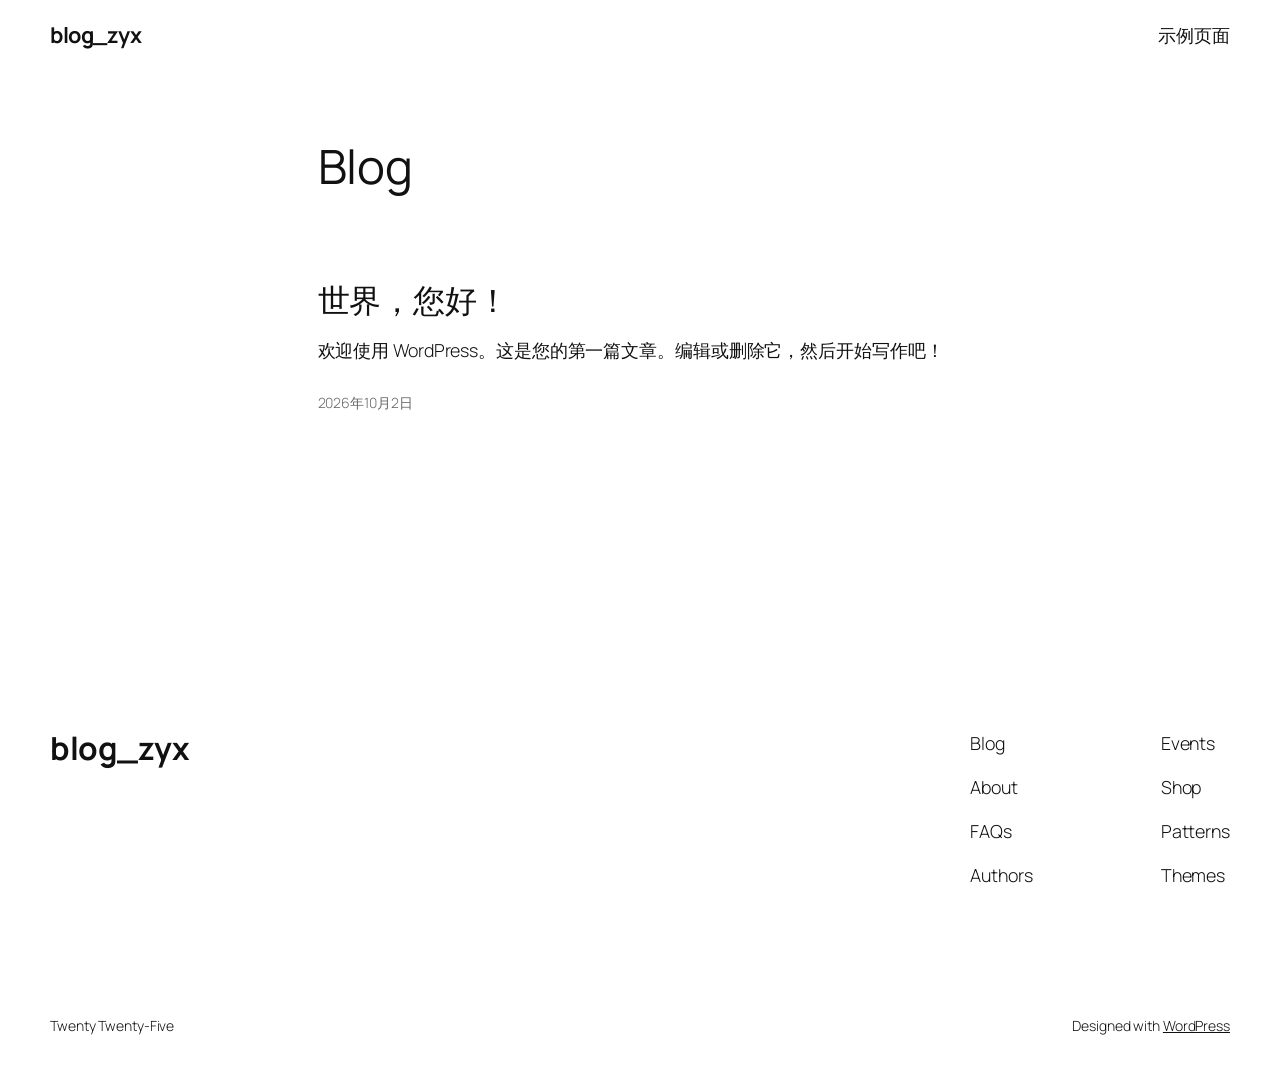
==== index.html @ 80f46cd1 "Publish static WordPress export" ====
<!DOCTYPE html>
<html lang="zh-Hans">
<head><meta charset="UTF-8">
	
	<meta name="viewport" content="width=device-width, initial-scale=1">
<meta name="robots" content="max-image-preview:large">
<title>blog_zyx</title>


<style id="wp-img-auto-sizes-contain-inline-css">
img:is([sizes=auto i],[sizes^="auto," i]){contain-intrinsic-size:3000px 1500px}
/*# sourceURL=wp-img-auto-sizes-contain-inline-css */
</style>
<style id="wp-block-site-title-inline-css">
.wp-block-site-title{box-sizing:border-box}.wp-block-site-title :where(a){color:inherit;font-family:inherit;font-size:inherit;font-style:inherit;font-weight:inherit;letter-spacing:inherit;line-height:inherit;text-decoration:inherit}
/*# sourceURL=/wp-includes/blocks/site-title/style.min.css */
</style>
<style id="wp-block-page-list-inline-css">
.wp-block-navigation .wp-block-page-list{align-items:var(--navigation-layout-align,initial);background-color:inherit;display:flex;flex-direction:var(--navigation-layout-direction,initial);flex-wrap:var(--navigation-layout-wrap,wrap);justify-content:var(--navigation-layout-justify,initial)}.wp-block-navigation .wp-block-navigation-item{background-color:inherit}.wp-block-page-list{box-sizing:border-box}
/*# sourceURL=/wp-includes/blocks/page-list/style.min.css */
</style>
<style id="wp-block-navigation-inline-css">
.wp-block-navigation{position:relative}.wp-block-navigation ul{margin-bottom:0;margin-left:0;margin-top:0;padding-left:0}.wp-block-navigation ul,.wp-block-navigation ul li{list-style:none}.wp-block-navigation .wp-block-navigation-item{align-items:center;background-color:inherit;display:flex;position:relative}.wp-block-navigation .wp-block-navigation-item .wp-block-navigation__submenu-container:empty{display:none}.wp-block-navigation .wp-block-navigation-item__content{display:block;z-index:1}.wp-block-navigation .wp-block-navigation-item__content.wp-block-navigation-item__content{color:inherit}.wp-block-navigation.has-text-decoration-underline .wp-block-navigation-item__content,.wp-block-navigation.has-text-decoration-underline .wp-block-navigation-item__content:active,.wp-block-navigation.has-text-decoration-underline .wp-block-navigation-item__content:focus{text-decoration:underline}.wp-block-navigation.has-text-decoration-line-through .wp-block-navigation-item__content,.wp-block-navigation.has-text-decoration-line-through .wp-block-navigation-item__content:active,.wp-block-navigation.has-text-decoration-line-through .wp-block-navigation-item__content:focus{text-decoration:line-through}.wp-block-navigation :where(a),.wp-block-navigation :where(a:active),.wp-block-navigation :where(a:focus){text-decoration:none}.wp-block-navigation .wp-block-navigation__submenu-icon{align-self:center;background-color:inherit;border:none;color:currentColor;display:inline-block;font-size:inherit;height:.6em;line-height:0;margin-left:.25em;padding:0;width:.6em}.wp-block-navigation .wp-block-navigation__submenu-icon svg{stroke:currentColor;display:inline-block;height:inherit;margin-top:.075em;width:inherit}.wp-block-navigation{--navigation-layout-justification-setting:flex-start;--navigation-layout-direction:row;--navigation-layout-wrap:wrap;--navigation-layout-justify:flex-start;--navigation-layout-align:center}.wp-block-navigation.is-vertical{--navigation-layout-direction:column;--navigation-layout-justify:initial;--navigation-layout-align:flex-start}.wp-block-navigation.no-wrap{--navigation-layout-wrap:nowrap}.wp-block-navigation.items-justified-center{--navigation-layout-justification-setting:center;--navigation-layout-justify:center}.wp-block-navigation.items-justified-center.is-vertical{--navigation-layout-align:center}.wp-block-navigation.items-justified-right{--navigation-layout-justification-setting:flex-end;--navigation-layout-justify:flex-end}.wp-block-navigation.items-justified-right.is-vertical{--navigation-layout-align:flex-end}.wp-block-navigation.items-justified-space-between{--navigation-layout-justification-setting:space-between;--navigation-layout-justify:space-between}:where(.wp-block-navigation) ul li{padding:0}.wp-block-navigation .has-child .wp-block-navigation__submenu-container{align-items:normal;background-color:inherit;color:inherit;display:flex;flex-direction:column;opacity:0;position:absolute;z-index:2}@media not (prefers-reduced-motion){.wp-block-navigation .has-child .wp-block-navigation__submenu-container{transition:opacity .1s linear}}.wp-block-navigation .has-child .wp-block-navigation__submenu-container{height:0;overflow:hidden;visibility:hidden;width:0}.wp-block-navigation .has-child .wp-block-navigation__submenu-container>.wp-block-navigation-item>.wp-block-navigation-item__content{display:flex;flex-grow:1;padding:.5em 1em}.wp-block-navigation .has-child .wp-block-navigation__submenu-container>.wp-block-navigation-item>.wp-block-navigation-item__content .wp-block-navigation__submenu-icon{margin-left:auto;margin-right:0}.wp-block-navigation .has-child .wp-block-navigation__submenu-container .wp-block-navigation-item__content{margin:0}.wp-block-navigation .has-child .wp-block-navigation__submenu-container{left:-1px;top:100%}@media (min-width:782px){.wp-block-navigation .has-child .wp-block-navigation__submenu-container .wp-block-navigation__submenu-container{left:100%;top:-1px}.wp-block-navigation .has-child .wp-block-navigation__submenu-container .wp-block-navigation__submenu-container:before{background:transparent;content:"";display:block;height:100%;position:absolute;right:100%;width:.5em}.wp-block-navigation .has-child .wp-block-navigation__submenu-container .wp-block-navigation__submenu-icon{margin-right:.25em}.wp-block-navigation .has-child .wp-block-navigation__submenu-container .wp-block-navigation__submenu-icon svg{transform:rotate(-90deg)}}@media (hover:hover){.wp-block-navigation .has-child:not(.open-on-click):hover>.wp-block-navigation__submenu-container{height:auto;min-width:200px;opacity:1;overflow:visible;visibility:visible;width:auto}}.wp-block-navigation .has-child .wp-block-navigation-submenu__toggle[aria-expanded=true]~.wp-block-navigation__submenu-container,.wp-block-navigation .has-child:not(.open-on-click):not(.open-on-hover-click):focus-within>.wp-block-navigation__submenu-container{height:auto;min-width:200px;opacity:1;overflow:visible;visibility:visible;width:auto}.wp-block-navigation .has-child.open-always{align-items:var(--navigation-layout-align,initial);flex-direction:var(--navigation-layout-direction,initial);flex-wrap:var(--navigation-layout-wrap,wrap);gap:var(--wp--style--block-gap,2em)}.wp-block-navigation .has-child.open-always,.wp-block-navigation .has-child.open-always .wp-block-navigation-item{justify-content:var(--navigation-layout-justify,initial)}.wp-block-navigation .has-child.open-always .wp-block-navigation__submenu-container,.wp-block-navigation .has-child.open-always.wp-block-navigation-submenu{gap:var(--wp--style--block-gap,2em)}.wp-block-navigation .has-child.open-always .wp-block-navigation-item,.wp-block-navigation .has-child.open-always .wp-block-navigation__submenu-container,.wp-block-navigation .has-child.open-always.wp-block-navigation-submenu{padding-bottom:0;padding-top:0}.wp-block-navigation .has-child.open-always .wp-block-navigation__submenu-container{padding-left:var(--wp--style--block-gap,2em);padding-right:var(--wp--style--block-gap,2em)}.wp-block-navigation .has-child.open-always .wp-block-navigation__submenu-container .wp-block-navigation-item__content{padding:0}.wp-block-navigation .has-child.open-always .wp-block-navigation__submenu-container>.wp-block-navigation-item>.wp-block-navigation-item__content,.wp-block-navigation .has-child.open-always>.wp-block-navigation-item__content{flex-grow:0}.wp-block-navigation .has-child.open-always>.wp-block-navigation__submenu-container{background-color:transparent;border:none;color:inherit;flex-basis:100%;height:auto;opacity:1;overflow:visible;position:static;visibility:visible;width:auto}.wp-block-navigation.has-background .has-child .wp-block-navigation__submenu-container{left:0;top:100%}@media (min-width:782px){.wp-block-navigation.has-background .has-child .wp-block-navigation__submenu-container .wp-block-navigation__submenu-container{left:100%;top:0}}.wp-block-navigation-submenu{display:flex;position:relative}.wp-block-navigation-submenu .wp-block-navigation__submenu-icon svg{stroke:currentColor}button.wp-block-navigation-item__content{background-color:transparent;border:none;color:currentColor;font-family:inherit;font-size:inherit;font-style:inherit;font-weight:inherit;letter-spacing:inherit;line-height:inherit;text-align:left;text-transform:inherit}.wp-block-navigation-submenu__toggle{cursor:pointer}.wp-block-navigation-submenu__toggle[aria-expanded=true]+.wp-block-navigation__submenu-icon>svg,.wp-block-navigation-submenu__toggle[aria-expanded=true]>svg{transform:rotate(180deg)}.wp-block-navigation-item.open-on-click .wp-block-navigation-submenu__toggle{padding-left:0;padding-right:.85em}.wp-block-navigation-item.open-on-click .wp-block-navigation-submenu__toggle+.wp-block-navigation__submenu-icon{margin-left:-.6em;pointer-events:none}.wp-block-navigation-item.open-on-click button.wp-block-navigation-item__content:not(.wp-block-navigation-submenu__toggle){padding:0}.wp-block-navigation .wp-block-page-list,.wp-block-navigation__container,.wp-block-navigation__responsive-close,.wp-block-navigation__responsive-container,.wp-block-navigation__responsive-container-content,.wp-block-navigation__responsive-dialog{gap:inherit}:where(.wp-block-navigation.has-background .wp-block-navigation-item a:not(.wp-element-button)),:where(.wp-block-navigation.has-background .wp-block-navigation-submenu a:not(.wp-element-button)){padding:.5em 1em}:where(.wp-block-navigation .wp-block-navigation__submenu-container .wp-block-navigation-item a:not(.wp-element-button)),:where(.wp-block-navigation .wp-block-navigation__submenu-container .wp-block-navigation-submenu a:not(.wp-element-button)),:where(.wp-block-navigation .wp-block-navigation__submenu-container .wp-block-navigation-submenu button.wp-block-navigation-item__content),:where(.wp-block-navigation .wp-block-navigation__submenu-container .wp-block-pages-list__item button.wp-block-navigation-item__content){padding:.5em 1em}.wp-block-navigation.items-justified-right .wp-block-navigation__container .has-child .wp-block-navigation__submenu-container,.wp-block-navigation.items-justified-right .wp-block-page-list>.has-child .wp-block-navigation__submenu-container,.wp-block-navigation.items-justified-space-between .wp-block-page-list>.has-child:last-child .wp-block-navigation__submenu-container,.wp-block-navigation.items-justified-space-between>.wp-block-navigation__container>.has-child:last-child .wp-block-navigation__submenu-container{left:auto;right:0}.wp-block-navigation.items-justified-right .wp-block-navigation__container .has-child .wp-block-navigation__submenu-container .wp-block-navigation__submenu-container,.wp-block-navigation.items-justified-right .wp-block-page-list>.has-child .wp-block-navigation__submenu-container .wp-block-navigation__submenu-container,.wp-block-navigation.items-justified-space-between .wp-block-page-list>.has-child:last-child .wp-block-navigation__submenu-container .wp-block-navigation__submenu-container,.wp-block-navigation.items-justified-space-between>.wp-block-navigation__container>.has-child:last-child .wp-block-navigation__submenu-container .wp-block-navigation__submenu-container{left:-1px;right:-1px}@media (min-width:782px){.wp-block-navigation.items-justified-right .wp-block-navigation__container .has-child .wp-block-navigation__submenu-container .wp-block-navigation__submenu-container,.wp-block-navigation.items-justified-right .wp-block-page-list>.has-child .wp-block-navigation__submenu-container .wp-block-navigation__submenu-container,.wp-block-navigation.items-justified-space-between .wp-block-page-list>.has-child:last-child .wp-block-navigation__submenu-container .wp-block-navigation__submenu-container,.wp-block-navigation.items-justified-space-between>.wp-block-navigation__container>.has-child:last-child .wp-block-navigation__submenu-container .wp-block-navigation__submenu-container{left:auto;right:100%}}.wp-block-navigation:not(.has-background) .wp-block-navigation__submenu-container{background-color:#fff;border:1px solid rgba(0,0,0,.15)}.wp-block-navigation.has-background .wp-block-navigation__submenu-container{background-color:inherit}.wp-block-navigation:not(.has-text-color) .wp-block-navigation__submenu-container{color:#000}.wp-block-navigation__container{align-items:var(--navigation-layout-align,initial);display:flex;flex-direction:var(--navigation-layout-direction,initial);flex-wrap:var(--navigation-layout-wrap,wrap);justify-content:var(--navigation-layout-justify,initial);list-style:none;margin:0;padding-left:0}.wp-block-navigation__container .is-responsive{display:none}.wp-block-navigation__container:only-child,.wp-block-page-list:only-child{flex-grow:1}@keyframes overlay-menu__fade-in-animation{0%{opacity:0;transform:translateY(.5em)}to{opacity:1;transform:translateY(0)}}.wp-block-navigation__responsive-container{bottom:0;display:none;left:0;position:fixed;right:0;top:0}.wp-block-navigation__responsive-container :where(.wp-block-navigation-item a){color:inherit}.wp-block-navigation__responsive-container .wp-block-navigation__responsive-container-content{align-items:var(--navigation-layout-align,initial);display:flex;flex-direction:var(--navigation-layout-direction,initial);flex-wrap:var(--navigation-layout-wrap,wrap);justify-content:var(--navigation-layout-justify,initial)}.wp-block-navigation__responsive-container:not(.is-menu-open.is-menu-open){background-color:inherit!important;color:inherit!important}.wp-block-navigation__responsive-container.is-menu-open{background-color:inherit;display:flex;flex-direction:column}@media not (prefers-reduced-motion){.wp-block-navigation__responsive-container.is-menu-open{animation:overlay-menu__fade-in-animation .1s ease-out;animation-fill-mode:forwards}}.wp-block-navigation__responsive-container.is-menu-open:not(.disable-default-overlay){padding:clamp(1rem,var(--wp--style--root--padding-top),20rem) clamp(1rem,var(--wp--style--root--padding-right),20rem) clamp(1rem,var(--wp--style--root--padding-bottom),20rem) clamp(1rem,var(--wp--style--root--padding-left),20rem)}.wp-block-navigation__responsive-container.is-menu-open{overflow:auto;z-index:100000}.wp-block-navigation__responsive-container.is-menu-open:not(.disable-default-overlay) .wp-block-navigation__responsive-container-content{padding-top:calc(2rem + 24px)}.wp-block-navigation__responsive-container.is-menu-open:where(:not(.disable-default-overlay)) .wp-block-navigation__responsive-container-content{align-items:var(--navigation-layout-justification-setting,inherit);display:flex;flex-direction:column;flex-wrap:nowrap;overflow:visible}.wp-block-navigation__responsive-container.is-menu-open:where(:not(.disable-default-overlay)) .wp-block-navigation__responsive-container-content,.wp-block-navigation__responsive-container.is-menu-open:where(:not(.disable-default-overlay)) .wp-block-navigation__responsive-container-content .wp-block-navigation__container,.wp-block-navigation__responsive-container.is-menu-open:where(:not(.disable-default-overlay)) .wp-block-navigation__responsive-container-content .wp-block-page-list{justify-content:flex-start}.wp-block-navigation__responsive-container.is-menu-open:where(:not(.disable-default-overlay)) .wp-block-navigation__responsive-container-content .wp-block-navigation__submenu-icon{display:none}.wp-block-navigation__responsive-container.is-menu-open:where(:not(.disable-default-overlay)) .wp-block-navigation__responsive-container-content .has-child .wp-block-navigation__submenu-container{border:none;height:auto;min-width:200px;opacity:1;overflow:initial;padding-left:2rem;padding-right:2rem;position:static;visibility:visible;width:auto}.wp-block-navigation__responsive-container.is-menu-open:where(:not(.disable-default-overlay)) .wp-block-navigation__responsive-container-content .wp-block-navigation__container,.wp-block-navigation__responsive-container.is-menu-open:where(:not(.disable-default-overlay)) .wp-block-navigation__responsive-container-content .wp-block-navigation__submenu-container{gap:inherit}.wp-block-navigation__responsive-container.is-menu-open:where(:not(.disable-default-overlay)) .wp-block-navigation__responsive-container-content .wp-block-navigation__submenu-container{padding-top:var(--wp--style--block-gap,2em)}.wp-block-navigation__responsive-container.is-menu-open:where(:not(.disable-default-overlay)) .wp-block-navigation__responsive-container-content .wp-block-navigation-item__content{padding:0}.wp-block-navigation__responsive-container.is-menu-open:where(:not(.disable-default-overlay)) .wp-block-navigation__responsive-container-content .wp-block-navigation-item,.wp-block-navigation__responsive-container.is-menu-open:where(:not(.disable-default-overlay)) .wp-block-navigation__responsive-container-content .wp-block-navigation__container,.wp-block-navigation__responsive-container.is-menu-open:where(:not(.disable-default-overlay)) .wp-block-navigation__responsive-container-content .wp-block-page-list{align-items:var(--navigation-layout-justification-setting,initial);display:flex;flex-direction:column}.wp-block-navigation__responsive-container.is-menu-open:where(:not(.disable-default-overlay)) .wp-block-navigation-item,.wp-block-navigation__responsive-container.is-menu-open:where(:not(.disable-default-overlay)) .wp-block-navigation-item .wp-block-navigation__submenu-container,.wp-block-navigation__responsive-container.is-menu-open:where(:not(.disable-default-overlay)) .wp-block-navigation__container,.wp-block-navigation__responsive-container.is-menu-open:where(:not(.disable-default-overlay)) .wp-block-page-list{background:transparent!important;color:inherit!important}.wp-block-navigation__responsive-container.is-menu-open:where(:not(.disable-default-overlay)) .wp-block-navigation__submenu-container.wp-block-navigation__submenu-container.wp-block-navigation__submenu-container.wp-block-navigation__submenu-container{left:auto;right:auto}.wp-block-navigation__responsive-container.disable-default-overlay .wp-block-navigation__overlay-container{display:none;width:100%}.wp-block-navigation__responsive-container.disable-default-overlay .wp-block-navigation__responsive-close{max-width:none}.wp-block-navigation__responsive-container.disable-default-overlay.is-menu-open .wp-block-navigation__responsive-container-content>:not(.wp-block-navigation__overlay-container){display:none}.wp-block-navigation__responsive-container.disable-default-overlay.is-menu-open .wp-block-navigation__responsive-container-content .wp-block-navigation__overlay-container{display:block}.wp-block-navigation__responsive-container.disable-default-overlay.is-menu-open .wp-block-navigation__responsive-container-content .wp-block-navigation__overlay-container .wp-block-navigation__submenu-container{left:0;right:auto}@media (min-width:600px){.wp-block-navigation__responsive-container:not(.hidden-by-default):not(.is-menu-open){background-color:inherit;display:block;position:relative;width:100%;z-index:auto}.wp-block-navigation__responsive-container:not(.hidden-by-default):not(.is-menu-open) .wp-block-navigation__responsive-container-close{display:none}.wp-block-navigation__responsive-container.is-menu-open .wp-block-navigation__submenu-container.wp-block-navigation__submenu-container.wp-block-navigation__submenu-container.wp-block-navigation__submenu-container{left:0}}.wp-block-navigation:not(.has-background) .wp-block-navigation__responsive-container.is-menu-open:not(.disable-default-overlay){background-color:#fff}.wp-block-navigation:not(.has-text-color) .wp-block-navigation__responsive-container.is-menu-open:not(.disable-default-overlay){color:#000}.wp-block-navigation__toggle_button_label{font-size:1rem;font-weight:700}.wp-block-navigation__responsive-container-close,.wp-block-navigation__responsive-container-open{background:transparent;border:none;color:currentColor;cursor:pointer;margin:0;padding:0;text-transform:inherit;vertical-align:middle}.wp-block-navigation__responsive-container-close svg,.wp-block-navigation__responsive-container-open svg{fill:currentColor;display:block;height:24px;pointer-events:none;width:24px}.wp-block-navigation__responsive-container-open{display:flex}.wp-block-navigation__responsive-container-open.wp-block-navigation__responsive-container-open.wp-block-navigation__responsive-container-open{font-family:inherit;font-size:inherit;font-weight:inherit}@media (min-width:600px){.wp-block-navigation__responsive-container-open:not(.always-shown){display:none}}.wp-block-navigation__responsive-container-close{position:absolute;right:0;top:0;z-index:2}.wp-block-navigation__responsive-container-close.wp-block-navigation__responsive-container-close.wp-block-navigation__responsive-container-close{font-family:inherit;font-size:inherit;font-weight:inherit}.disable-default-overlay .wp-block-navigation__responsive-container-close{right:clamp(1rem,var(--wp--style--root--padding-left),20rem);top:clamp(1rem,var(--wp--style--root--padding-left),20rem)}.wp-block-navigation__responsive-close{width:100%}.has-modal-open .wp-block-navigation__responsive-close{margin-left:auto;margin-right:auto;max-width:var(--wp--style--global--wide-size,100%)}.wp-block-navigation__responsive-close:focus{outline:none}.is-menu-open .wp-block-navigation__responsive-close,.is-menu-open .wp-block-navigation__responsive-container-content,.is-menu-open .wp-block-navigation__responsive-dialog{box-sizing:border-box}.wp-block-navigation__responsive-dialog{position:relative}.has-modal-open .admin-bar .is-menu-open:where(:not(.disable-default-overlay)) .wp-block-navigation__responsive-dialog{margin-top:46px}@media (min-width:782px){.has-modal-open .admin-bar .is-menu-open:where(:not(.disable-default-overlay)) .wp-block-navigation__responsive-dialog{margin-top:32px}}html.has-modal-open{overflow:hidden}
/*# sourceURL=/wp-includes/blocks/navigation/style.min.css */
</style>
<style id="wp-block-group-inline-css">
.wp-block-group{box-sizing:border-box}:where(.wp-block-group.wp-block-group-is-layout-constrained){position:relative}
/*# sourceURL=/wp-includes/blocks/group/style.min.css */
</style>
<style id="wp-block-heading-inline-css">
h1:where(.wp-block-heading).has-background,h2:where(.wp-block-heading).has-background,h3:where(.wp-block-heading).has-background,h4:where(.wp-block-heading).has-background,h5:where(.wp-block-heading).has-background,h6:where(.wp-block-heading).has-background{padding:1.25em 2.375em}h1.has-text-align-left[style*=writing-mode]:where([style*=vertical-lr]),h1.has-text-align-right[style*=writing-mode]:where([style*=vertical-rl]),h2.has-text-align-left[style*=writing-mode]:where([style*=vertical-lr]),h2.has-text-align-right[style*=writing-mode]:where([style*=vertical-rl]),h3.has-text-align-left[style*=writing-mode]:where([style*=vertical-lr]),h3.has-text-align-right[style*=writing-mode]:where([style*=vertical-rl]),h4.has-text-align-left[style*=writing-mode]:where([style*=vertical-lr]),h4.has-text-align-right[style*=writing-mode]:where([style*=vertical-rl]),h5.has-text-align-left[style*=writing-mode]:where([style*=vertical-lr]),h5.has-text-align-right[style*=writing-mode]:where([style*=vertical-rl]),h6.has-text-align-left[style*=writing-mode]:where([style*=vertical-lr]),h6.has-text-align-right[style*=writing-mode]:where([style*=vertical-rl]){rotate:180deg}
/*# sourceURL=/wp-includes/blocks/heading/style.min.css */
</style>
<style id="wp-block-post-title-inline-css">
.wp-block-post-title{box-sizing:border-box;word-break:break-word}.wp-block-post-title :where(a){display:inline-block;font-family:inherit;font-size:inherit;font-style:inherit;font-weight:inherit;letter-spacing:inherit;line-height:inherit;text-decoration:inherit}
/*# sourceURL=/wp-includes/blocks/post-title/style.min.css */
</style>
<style id="wp-block-paragraph-inline-css">
.is-small-text{font-size:.875em}.is-regular-text{font-size:1em}.is-large-text{font-size:2.25em}.is-larger-text{font-size:3em}.has-drop-cap:not(:focus):first-letter{float:left;font-size:8.4em;font-style:normal;font-weight:100;line-height:.68;margin:.05em .1em 0 0;text-transform:uppercase}body.rtl .has-drop-cap:not(:focus):first-letter{float:none;margin-left:.1em}p.has-drop-cap.has-background{overflow:hidden}:root :where(p.has-background){padding:1.25em 2.375em}:where(p.has-text-color:not(.has-link-color)) a{color:inherit}p.has-text-align-left[style*="writing-mode:vertical-lr"],p.has-text-align-right[style*="writing-mode:vertical-rl"]{rotate:180deg}
/*# sourceURL=/wp-includes/blocks/paragraph/style.min.css */
</style>
<style id="wp-block-post-content-inline-css">
.wp-block-post-content{display:flow-root}
/*# sourceURL=/wp-includes/blocks/post-content/style.min.css */
</style>
<style id="wp-block-post-date-inline-css">
.wp-block-post-date{box-sizing:border-box}
/*# sourceURL=/wp-includes/blocks/post-date/style.min.css */
</style>
<style id="wp-block-post-template-inline-css">
.wp-block-post-template{box-sizing:border-box;list-style:none;margin-bottom:0;margin-top:0;max-width:100%;padding:0}.wp-block-post-template.is-flex-container{display:flex;flex-direction:row;flex-wrap:wrap;gap:1.25em}.wp-block-post-template.is-flex-container>li{margin:0;width:100%}@media (min-width:600px){.wp-block-post-template.is-flex-container.is-flex-container.columns-2>li{width:calc(50% - .625em)}.wp-block-post-template.is-flex-container.is-flex-container.columns-3>li{width:calc(33.33333% - .83333em)}.wp-block-post-template.is-flex-container.is-flex-container.columns-4>li{width:calc(25% - .9375em)}.wp-block-post-template.is-flex-container.is-flex-container.columns-5>li{width:calc(20% - 1em)}.wp-block-post-template.is-flex-container.is-flex-container.columns-6>li{width:calc(16.66667% - 1.04167em)}}@media (max-width:600px){.wp-block-post-template-is-layout-grid[class*=columns-]:not(.has-native-responsive-grid){grid-template-columns:1fr}}.wp-block-post-template-is-layout-constrained>li>.alignright,.wp-block-post-template-is-layout-flow>li>.alignright{float:right;margin-inline-end:0;margin-inline-start:2em}.wp-block-post-template-is-layout-constrained>li>.alignleft,.wp-block-post-template-is-layout-flow>li>.alignleft{float:left;margin-inline-end:2em;margin-inline-start:0}.wp-block-post-template-is-layout-constrained>li>.aligncenter,.wp-block-post-template-is-layout-flow>li>.aligncenter{margin-inline-end:auto;margin-inline-start:auto}
/*# sourceURL=/wp-includes/blocks/post-template/style.min.css */
</style>
<style id="wp-block-spacer-inline-css">
.wp-block-spacer{clear:both}
/*# sourceURL=/wp-includes/blocks/spacer/style.min.css */
</style>
<style id="wp-block-columns-inline-css">
.wp-block-columns{box-sizing:border-box;display:flex;flex-wrap:wrap!important}@media (min-width:782px){.wp-block-columns{flex-wrap:nowrap!important}}.wp-block-columns{align-items:normal!important}.wp-block-columns.are-vertically-aligned-top{align-items:flex-start}.wp-block-columns.are-vertically-aligned-center{align-items:center}.wp-block-columns.are-vertically-aligned-bottom{align-items:flex-end}@media (max-width:781px){.wp-block-columns:not(.is-not-stacked-on-mobile)>.wp-block-column{flex-basis:100%!important}}@media (min-width:782px){.wp-block-columns:not(.is-not-stacked-on-mobile)>.wp-block-column{flex-basis:0;flex-grow:1}.wp-block-columns:not(.is-not-stacked-on-mobile)>.wp-block-column[style*=flex-basis]{flex-grow:0}}.wp-block-columns.is-not-stacked-on-mobile{flex-wrap:nowrap!important}.wp-block-columns.is-not-stacked-on-mobile>.wp-block-column{flex-basis:0;flex-grow:1}.wp-block-columns.is-not-stacked-on-mobile>.wp-block-column[style*=flex-basis]{flex-grow:0}:where(.wp-block-columns){margin-bottom:1.75em}:where(.wp-block-columns.has-background){padding:1.25em 2.375em}.wp-block-column{flex-grow:1;min-width:0;overflow-wrap:break-word;word-break:break-word}.wp-block-column.is-vertically-aligned-top{align-self:flex-start}.wp-block-column.is-vertically-aligned-center{align-self:center}.wp-block-column.is-vertically-aligned-bottom{align-self:flex-end}.wp-block-column.is-vertically-aligned-stretch{align-self:stretch}.wp-block-column.is-vertically-aligned-bottom,.wp-block-column.is-vertically-aligned-center,.wp-block-column.is-vertically-aligned-top{width:100%}
/*# sourceURL=/wp-includes/blocks/columns/style.min.css */
</style>
<style id="wp-block-navigation-link-inline-css">
.wp-block-navigation .wp-block-navigation-item__label{overflow-wrap:break-word}.wp-block-navigation .wp-block-navigation-item__description{display:none}.link-ui-tools{outline:1px solid #f0f0f0;padding:8px}.link-ui-block-inserter{padding-top:8px}.link-ui-block-inserter__back{margin-left:8px;text-transform:uppercase}
/*# sourceURL=/wp-includes/blocks/navigation-link/style.min.css */
</style>
<style id="wp-emoji-styles-inline-css">

	img.wp-smiley, img.emoji {
		display: inline !important;
		border: none !important;
		box-shadow: none !important;
		height: 1em !important;
		width: 1em !important;
		margin: 0 0.07em !important;
		vertical-align: -0.1em !important;
		background: none !important;
		padding: 0 !important;
	}
/*# sourceURL=wp-emoji-styles-inline-css */
</style>
<style id="wp-block-library-inline-css">
:root{--wp-block-synced-color:#7a00df;--wp-block-synced-color--rgb:122,0,223;--wp-bound-block-color:var(--wp-block-synced-color);--wp-editor-canvas-background:#ddd;--wp-admin-theme-color:#007cba;--wp-admin-theme-color--rgb:0,124,186;--wp-admin-theme-color-darker-10:#006ba1;--wp-admin-theme-color-darker-10--rgb:0,107,160.5;--wp-admin-theme-color-darker-20:#005a87;--wp-admin-theme-color-darker-20--rgb:0,90,135;--wp-admin-border-width-focus:2px}@media (min-resolution:192dpi){:root{--wp-admin-border-width-focus:1.5px}}.wp-element-button{cursor:pointer}:root .has-very-light-gray-background-color{background-color:#eee}:root .has-very-dark-gray-background-color{background-color:#313131}:root .has-very-light-gray-color{color:#eee}:root .has-very-dark-gray-color{color:#313131}:root .has-vivid-green-cyan-to-vivid-cyan-blue-gradient-background{background:linear-gradient(135deg,#00d084,#0693e3)}:root .has-purple-crush-gradient-background{background:linear-gradient(135deg,#34e2e4,#4721fb 50%,#ab1dfe)}:root .has-hazy-dawn-gradient-background{background:linear-gradient(135deg,#faaca8,#dad0ec)}:root .has-subdued-olive-gradient-background{background:linear-gradient(135deg,#fafae1,#67a671)}:root .has-atomic-cream-gradient-background{background:linear-gradient(135deg,#fdd79a,#004a59)}:root .has-nightshade-gradient-background{background:linear-gradient(135deg,#330968,#31cdcf)}:root .has-midnight-gradient-background{background:linear-gradient(135deg,#020381,#2874fc)}:root{--wp--preset--font-size--normal:16px;--wp--preset--font-size--huge:42px}.has-regular-font-size{font-size:1em}.has-larger-font-size{font-size:2.625em}.has-normal-font-size{font-size:var(--wp--preset--font-size--normal)}.has-huge-font-size{font-size:var(--wp--preset--font-size--huge)}:root .has-text-align-center{text-align:center}:root .has-text-align-left{text-align:left}:root .has-text-align-right{text-align:right}.has-fit-text{white-space:nowrap!important}#end-resizable-editor-section{display:none}.aligncenter{clear:both}.items-justified-left{justify-content:flex-start}.items-justified-center{justify-content:center}.items-justified-right{justify-content:flex-end}.items-justified-space-between{justify-content:space-between}.screen-reader-text{word-wrap:normal!important;border:0;clip-path:inset(50%);height:1px;margin:-1px;overflow:hidden;padding:0;position:absolute;width:1px;word-break:normal!important}.screen-reader-text:focus{background-color:#ddd;clip-path:none;color:#444;display:block;font-size:1em;height:auto;left:5px;line-height:normal;padding:15px 23px 14px;text-decoration:none;top:5px;width:auto;z-index:100000}html :where(.has-border-color){border-style:solid}html :where([style^=border-color],[style*=";border-color"],[style*="; border-color"]){border-style:solid}html :where([style^=border-top-color],[style*=";border-top-color"],[style*="; border-top-color"]){border-top-style:solid}html :where([style^=border-right-color],[style*=";border-right-color"],[style*="; border-right-color"]){border-right-style:solid}html :where([style^=border-bottom-color],[style*=";border-bottom-color"],[style*="; border-bottom-color"]){border-bottom-style:solid}html :where([style^=border-left-color],[style*=";border-left-color"],[style*="; border-left-color"]){border-left-style:solid}html :where([style^=border-width],[style*=";border-width"],[style*="; border-width"]){border-style:solid}html :where([style^=border-top-width],[style*=";border-top-width"],[style*="; border-top-width"]){border-top-style:solid}html :where([style^=border-right-width],[style*=";border-right-width"],[style*="; border-right-width"]){border-right-style:solid}html :where([style^=border-bottom-width],[style*=";border-bottom-width"],[style*="; border-bottom-width"]){border-bottom-style:solid}html :where([style^=border-left-width],[style*=";border-left-width"],[style*="; border-left-width"]){border-left-style:solid}html :where(img[class*=wp-image-]){height:auto;max-width:100%}:where(figure){margin:0 0 1em}html :where(.is-position-sticky){--wp-admin--admin-bar--position-offset:var(--wp-admin--admin-bar--height,0px)}@media screen and (max-width:600px){html :where(.is-position-sticky){--wp-admin--admin-bar--position-offset:0px}}
/*# sourceURL=/wp-includes/css/dist/block-library/common.min.css */
</style>
<style id="global-styles-inline-css">
:root{--wp--preset--aspect-ratio--square: 1;--wp--preset--aspect-ratio--4-3: 4/3;--wp--preset--aspect-ratio--3-4: 3/4;--wp--preset--aspect-ratio--3-2: 3/2;--wp--preset--aspect-ratio--2-3: 2/3;--wp--preset--aspect-ratio--16-9: 16/9;--wp--preset--aspect-ratio--9-16: 9/16;--wp--preset--color--black: #000000;--wp--preset--color--cyan-bluish-gray: #abb8c3;--wp--preset--color--white: #ffffff;--wp--preset--color--pale-pink: #f78da7;--wp--preset--color--vivid-red: #cf2e2e;--wp--preset--color--luminous-vivid-orange: #ff6900;--wp--preset--color--luminous-vivid-amber: #fcb900;--wp--preset--color--light-green-cyan: #7bdcb5;--wp--preset--color--vivid-green-cyan: #00d084;--wp--preset--color--pale-cyan-blue: #8ed1fc;--wp--preset--color--vivid-cyan-blue: #0693e3;--wp--preset--color--vivid-purple: #9b51e0;--wp--preset--color--base: #FFFFFF;--wp--preset--color--contrast: #111111;--wp--preset--color--accent-1: #FFEE58;--wp--preset--color--accent-2: #F6CFF4;--wp--preset--color--accent-3: #503AA8;--wp--preset--color--accent-4: #686868;--wp--preset--color--accent-5: #FBFAF3;--wp--preset--color--accent-6: color-mix(in srgb, currentColor 20%, transparent);--wp--preset--gradient--vivid-cyan-blue-to-vivid-purple: linear-gradient(135deg,rgb(6,147,227) 0%,rgb(155,81,224) 100%);--wp--preset--gradient--light-green-cyan-to-vivid-green-cyan: linear-gradient(135deg,rgb(122,220,180) 0%,rgb(0,208,130) 100%);--wp--preset--gradient--luminous-vivid-amber-to-luminous-vivid-orange: linear-gradient(135deg,rgb(252,185,0) 0%,rgb(255,105,0) 100%);--wp--preset--gradient--luminous-vivid-orange-to-vivid-red: linear-gradient(135deg,rgb(255,105,0) 0%,rgb(207,46,46) 100%);--wp--preset--gradient--very-light-gray-to-cyan-bluish-gray: linear-gradient(135deg,rgb(238,238,238) 0%,rgb(169,184,195) 100%);--wp--preset--gradient--cool-to-warm-spectrum: linear-gradient(135deg,rgb(74,234,220) 0%,rgb(151,120,209) 20%,rgb(207,42,186) 40%,rgb(238,44,130) 60%,rgb(251,105,98) 80%,rgb(254,248,76) 100%);--wp--preset--gradient--blush-light-purple: linear-gradient(135deg,rgb(255,206,236) 0%,rgb(152,150,240) 100%);--wp--preset--gradient--blush-bordeaux: linear-gradient(135deg,rgb(254,205,165) 0%,rgb(254,45,45) 50%,rgb(107,0,62) 100%);--wp--preset--gradient--luminous-dusk: linear-gradient(135deg,rgb(255,203,112) 0%,rgb(199,81,192) 50%,rgb(65,88,208) 100%);--wp--preset--gradient--pale-ocean: linear-gradient(135deg,rgb(255,245,203) 0%,rgb(182,227,212) 50%,rgb(51,167,181) 100%);--wp--preset--gradient--electric-grass: linear-gradient(135deg,rgb(202,248,128) 0%,rgb(113,206,126) 100%);--wp--preset--gradient--midnight: linear-gradient(135deg,rgb(2,3,129) 0%,rgb(40,116,252) 100%);--wp--preset--font-size--small: 0.875rem;--wp--preset--font-size--medium: clamp(1rem, 1rem + ((1vw - 0.2rem) * 0.196), 1.125rem);--wp--preset--font-size--large: clamp(1.125rem, 1.125rem + ((1vw - 0.2rem) * 0.392), 1.375rem);--wp--preset--font-size--x-large: clamp(1.75rem, 1.75rem + ((1vw - 0.2rem) * 0.392), 2rem);--wp--preset--font-size--xx-large: clamp(2.15rem, 2.15rem + ((1vw - 0.2rem) * 1.333), 3rem);--wp--preset--font-family--manrope: Manrope, sans-serif;--wp--preset--font-family--fira-code: "Fira Code", monospace;--wp--preset--spacing--20: 10px;--wp--preset--spacing--30: 20px;--wp--preset--spacing--40: 30px;--wp--preset--spacing--50: clamp(30px, 5vw, 50px);--wp--preset--spacing--60: clamp(30px, 7vw, 70px);--wp--preset--spacing--70: clamp(50px, 7vw, 90px);--wp--preset--spacing--80: clamp(70px, 10vw, 140px);--wp--preset--shadow--natural: 6px 6px 9px rgba(0, 0, 0, 0.2);--wp--preset--shadow--deep: 12px 12px 50px rgba(0, 0, 0, 0.4);--wp--preset--shadow--sharp: 6px 6px 0px rgba(0, 0, 0, 0.2);--wp--preset--shadow--outlined: 6px 6px 0px -3px rgb(255, 255, 255), 6px 6px rgb(0, 0, 0);--wp--preset--shadow--crisp: 6px 6px 0px rgb(0, 0, 0);}.wp-block-button{--wp--preset--dimension--25: 25%;--wp--preset--dimension--50: 50%;--wp--preset--dimension--75: 75%;--wp--preset--dimension--100: 100%;}:root { --wp--style--global--content-size: 645px;--wp--style--global--wide-size: 1340px; }:where(body) { margin: 0; }.wp-site-blocks { padding-top: var(--wp--style--root--padding-top); padding-bottom: var(--wp--style--root--padding-bottom); }.has-global-padding { padding-right: var(--wp--style--root--padding-right); padding-left: var(--wp--style--root--padding-left); }.has-global-padding > .alignfull { margin-right: calc(var(--wp--style--root--padding-right) * -1); margin-left: calc(var(--wp--style--root--padding-left) * -1); }.has-global-padding :where(:not(.alignfull.is-layout-flow) > .has-global-padding:not(.wp-block-block, .alignfull)) { padding-right: 0; padding-left: 0; }.has-global-padding :where(:not(.alignfull.is-layout-flow) > .has-global-padding:not(.wp-block-block, .alignfull)) > .alignfull { margin-left: 0; margin-right: 0; }.wp-site-blocks > .alignleft { float: left; margin-right: 2em; }.wp-site-blocks > .alignright { float: right; margin-left: 2em; }.wp-site-blocks > .aligncenter { justify-content: center; margin-left: auto; margin-right: auto; }:where(.wp-site-blocks) > * { margin-block-start: 1.2rem; margin-block-end: 0; }:where(.wp-site-blocks) > :first-child { margin-block-start: 0; }:where(.wp-site-blocks) > :last-child { margin-block-end: 0; }:root { --wp--style--block-gap: 1.2rem; }:root :where(.is-layout-flow) > :first-child{margin-block-start: 0;}:root :where(.is-layout-flow) > :last-child{margin-block-end: 0;}:root :where(.is-layout-flow) > *{margin-block-start: 1.2rem;margin-block-end: 0;}:root :where(.is-layout-constrained) > :first-child{margin-block-start: 0;}:root :where(.is-layout-constrained) > :last-child{margin-block-end: 0;}:root :where(.is-layout-constrained) > *{margin-block-start: 1.2rem;margin-block-end: 0;}:root :where(.is-layout-flex){gap: 1.2rem;}:root :where(.is-layout-grid){gap: 1.2rem;}.is-layout-flow > .alignleft{float: left;margin-inline-start: 0;margin-inline-end: 2em;}.is-layout-flow > .alignright{float: right;margin-inline-start: 2em;margin-inline-end: 0;}.is-layout-flow > .aligncenter{margin-left: auto !important;margin-right: auto !important;}.is-layout-constrained > .alignleft{float: left;margin-inline-start: 0;margin-inline-end: 2em;}.is-layout-constrained > .alignright{float: right;margin-inline-start: 2em;margin-inline-end: 0;}.is-layout-constrained > .aligncenter{margin-left: auto !important;margin-right: auto !important;}.is-layout-constrained > :where(:not(.alignleft):not(.alignright):not(.alignfull)){max-width: var(--wp--style--global--content-size);margin-left: auto !important;margin-right: auto !important;}.is-layout-constrained > .alignwide{max-width: var(--wp--style--global--wide-size);}body .is-layout-flex{display: flex;}.is-layout-flex{flex-wrap: wrap;align-items: center;}.is-layout-flex > :is(*, div){margin: 0;}body .is-layout-grid{display: grid;}.is-layout-grid > :is(*, div){margin: 0;}body{background-color: var(--wp--preset--color--base);color: var(--wp--preset--color--contrast);font-family: var(--wp--preset--font-family--manrope);font-size: var(--wp--preset--font-size--large);font-weight: 300;letter-spacing: -0.1px;line-height: 1.4;--wp--style--root--padding-top: 0px;--wp--style--root--padding-right: var(--wp--preset--spacing--50);--wp--style--root--padding-bottom: 0px;--wp--style--root--padding-left: var(--wp--preset--spacing--50);}a:where(:not(.wp-element-button)){color: currentColor;}:root :where(a:where(:not(.wp-element-button)):hover){text-decoration: none;}h1, h2, h3, h4, h5, h6{font-weight: 400;letter-spacing: -0.1px;line-height: 1.125;}h1{font-size: var(--wp--preset--font-size--xx-large);}h2{font-size: var(--wp--preset--font-size--x-large);}h3{font-size: var(--wp--preset--font-size--large);}h4{font-size: var(--wp--preset--font-size--medium);}h5{font-size: var(--wp--preset--font-size--small);letter-spacing: 0.5px;}h6{font-size: var(--wp--preset--font-size--small);font-weight: 700;letter-spacing: 1.4px;text-transform: uppercase;}:root :where(.wp-element-button, .wp-block-button__link){background-color: var(--wp--preset--color--contrast);border-width: 0;color: var(--wp--preset--color--base);font-family: inherit;font-size: var(--wp--preset--font-size--medium);font-style: inherit;font-weight: inherit;letter-spacing: inherit;line-height: inherit;padding-top: 1rem;padding-right: 2.25rem;padding-bottom: 1rem;padding-left: 2.25rem;text-decoration: none;text-transform: inherit;}:root :where(.wp-element-button:hover, .wp-block-button__link:hover){background-color: color-mix(in srgb, var(--wp--preset--color--contrast) 85%, transparent);border-color: transparent;color: var(--wp--preset--color--base);}:root :where(.wp-element-button:focus, .wp-block-button__link:focus){outline-color: var(--wp--preset--color--accent-4);outline-offset: 2px;}:root :where(.wp-element-caption, .wp-block-audio figcaption, .wp-block-embed figcaption, .wp-block-gallery figcaption, .wp-block-image figcaption, .wp-block-table figcaption, .wp-block-video figcaption){font-size: var(--wp--preset--font-size--small);line-height: 1.4;}.has-black-color{color: var(--wp--preset--color--black) !important;}.has-cyan-bluish-gray-color{color: var(--wp--preset--color--cyan-bluish-gray) !important;}.has-white-color{color: var(--wp--preset--color--white) !important;}.has-pale-pink-color{color: var(--wp--preset--color--pale-pink) !important;}.has-vivid-red-color{color: var(--wp--preset--color--vivid-red) !important;}.has-luminous-vivid-orange-color{color: var(--wp--preset--color--luminous-vivid-orange) !important;}.has-luminous-vivid-amber-color{color: var(--wp--preset--color--luminous-vivid-amber) !important;}.has-light-green-cyan-color{color: var(--wp--preset--color--light-green-cyan) !important;}.has-vivid-green-cyan-color{color: var(--wp--preset--color--vivid-green-cyan) !important;}.has-pale-cyan-blue-color{color: var(--wp--preset--color--pale-cyan-blue) !important;}.has-vivid-cyan-blue-color{color: var(--wp--preset--color--vivid-cyan-blue) !important;}.has-vivid-purple-color{color: var(--wp--preset--color--vivid-purple) !important;}.has-base-color{color: var(--wp--preset--color--base) !important;}.has-contrast-color{color: var(--wp--preset--color--contrast) !important;}.has-accent-1-color{color: var(--wp--preset--color--accent-1) !important;}.has-accent-2-color{color: var(--wp--preset--color--accent-2) !important;}.has-accent-3-color{color: var(--wp--preset--color--accent-3) !important;}.has-accent-4-color{color: var(--wp--preset--color--accent-4) !important;}.has-accent-5-color{color: var(--wp--preset--color--accent-5) !important;}.has-accent-6-color{color: var(--wp--preset--color--accent-6) !important;}.has-black-background-color{background-color: var(--wp--preset--color--black) !important;}.has-cyan-bluish-gray-background-color{background-color: var(--wp--preset--color--cyan-bluish-gray) !important;}.has-white-background-color{background-color: var(--wp--preset--color--white) !important;}.has-pale-pink-background-color{background-color: var(--wp--preset--color--pale-pink) !important;}.has-vivid-red-background-color{background-color: var(--wp--preset--color--vivid-red) !important;}.has-luminous-vivid-orange-background-color{background-color: var(--wp--preset--color--luminous-vivid-orange) !important;}.has-luminous-vivid-amber-background-color{background-color: var(--wp--preset--color--luminous-vivid-amber) !important;}.has-light-green-cyan-background-color{background-color: var(--wp--preset--color--light-green-cyan) !important;}.has-vivid-green-cyan-background-color{background-color: var(--wp--preset--color--vivid-green-cyan) !important;}.has-pale-cyan-blue-background-color{background-color: var(--wp--preset--color--pale-cyan-blue) !important;}.has-vivid-cyan-blue-background-color{background-color: var(--wp--preset--color--vivid-cyan-blue) !important;}.has-vivid-purple-background-color{background-color: var(--wp--preset--color--vivid-purple) !important;}.has-base-background-color{background-color: var(--wp--preset--color--base) !important;}.has-contrast-background-color{background-color: var(--wp--preset--color--contrast) !important;}.has-accent-1-background-color{background-color: var(--wp--preset--color--accent-1) !important;}.has-accent-2-background-color{background-color: var(--wp--preset--color--accent-2) !important;}.has-accent-3-background-color{background-color: var(--wp--preset--color--accent-3) !important;}.has-accent-4-background-color{background-color: var(--wp--preset--color--accent-4) !important;}.has-accent-5-background-color{background-color: var(--wp--preset--color--accent-5) !important;}.has-accent-6-background-color{background-color: var(--wp--preset--color--accent-6) !important;}.has-black-border-color{border-color: var(--wp--preset--color--black) !important;}.has-cyan-bluish-gray-border-color{border-color: var(--wp--preset--color--cyan-bluish-gray) !important;}.has-white-border-color{border-color: var(--wp--preset--color--white) !important;}.has-pale-pink-border-color{border-color: var(--wp--preset--color--pale-pink) !important;}.has-vivid-red-border-color{border-color: var(--wp--preset--color--vivid-red) !important;}.has-luminous-vivid-orange-border-color{border-color: var(--wp--preset--color--luminous-vivid-orange) !important;}.has-luminous-vivid-amber-border-color{border-color: var(--wp--preset--color--luminous-vivid-amber) !important;}.has-light-green-cyan-border-color{border-color: var(--wp--preset--color--light-green-cyan) !important;}.has-vivid-green-cyan-border-color{border-color: var(--wp--preset--color--vivid-green-cyan) !important;}.has-pale-cyan-blue-border-color{border-color: var(--wp--preset--color--pale-cyan-blue) !important;}.has-vivid-cyan-blue-border-color{border-color: var(--wp--preset--color--vivid-cyan-blue) !important;}.has-vivid-purple-border-color{border-color: var(--wp--preset--color--vivid-purple) !important;}.has-base-border-color{border-color: var(--wp--preset--color--base) !important;}.has-contrast-border-color{border-color: var(--wp--preset--color--contrast) !important;}.has-accent-1-border-color{border-color: var(--wp--preset--color--accent-1) !important;}.has-accent-2-border-color{border-color: var(--wp--preset--color--accent-2) !important;}.has-accent-3-border-color{border-color: var(--wp--preset--color--accent-3) !important;}.has-accent-4-border-color{border-color: var(--wp--preset--color--accent-4) !important;}.has-accent-5-border-color{border-color: var(--wp--preset--color--accent-5) !important;}.has-accent-6-border-color{border-color: var(--wp--preset--color--accent-6) !important;}.has-vivid-cyan-blue-to-vivid-purple-gradient-background{background: var(--wp--preset--gradient--vivid-cyan-blue-to-vivid-purple) !important;}.has-light-green-cyan-to-vivid-green-cyan-gradient-background{background: var(--wp--preset--gradient--light-green-cyan-to-vivid-green-cyan) !important;}.has-luminous-vivid-amber-to-luminous-vivid-orange-gradient-background{background: var(--wp--preset--gradient--luminous-vivid-amber-to-luminous-vivid-orange) !important;}.has-luminous-vivid-orange-to-vivid-red-gradient-background{background: var(--wp--preset--gradient--luminous-vivid-orange-to-vivid-red) !important;}.has-very-light-gray-to-cyan-bluish-gray-gradient-background{background: var(--wp--preset--gradient--very-light-gray-to-cyan-bluish-gray) !important;}.has-cool-to-warm-spectrum-gradient-background{background: var(--wp--preset--gradient--cool-to-warm-spectrum) !important;}.has-blush-light-purple-gradient-background{background: var(--wp--preset--gradient--blush-light-purple) !important;}.has-blush-bordeaux-gradient-background{background: var(--wp--preset--gradient--blush-bordeaux) !important;}.has-luminous-dusk-gradient-background{background: var(--wp--preset--gradient--luminous-dusk) !important;}.has-pale-ocean-gradient-background{background: var(--wp--preset--gradient--pale-ocean) !important;}.has-electric-grass-gradient-background{background: var(--wp--preset--gradient--electric-grass) !important;}.has-midnight-gradient-background{background: var(--wp--preset--gradient--midnight) !important;}.has-small-font-size{font-size: var(--wp--preset--font-size--small) !important;}.has-medium-font-size{font-size: var(--wp--preset--font-size--medium) !important;}.has-large-font-size{font-size: var(--wp--preset--font-size--large) !important;}.has-x-large-font-size{font-size: var(--wp--preset--font-size--x-large) !important;}.has-xx-large-font-size{font-size: var(--wp--preset--font-size--xx-large) !important;}.has-manrope-font-family{font-family: var(--wp--preset--font-family--manrope) !important;}.has-fira-code-font-family{font-family: var(--wp--preset--font-family--fira-code) !important;}
:root :where(.wp-block-columns-is-layout-flow) > :first-child{margin-block-start: 0;}:root :where(.wp-block-columns-is-layout-flow) > :last-child{margin-block-end: 0;}:root :where(.wp-block-columns-is-layout-flow) > *{margin-block-start: var(--wp--preset--spacing--50);margin-block-end: 0;}:root :where(.wp-block-columns-is-layout-constrained) > :first-child{margin-block-start: 0;}:root :where(.wp-block-columns-is-layout-constrained) > :last-child{margin-block-end: 0;}:root :where(.wp-block-columns-is-layout-constrained) > *{margin-block-start: var(--wp--preset--spacing--50);margin-block-end: 0;}:root :where(.wp-block-columns-is-layout-flex){gap: var(--wp--preset--spacing--50);}:root :where(.wp-block-columns-is-layout-grid){gap: var(--wp--preset--spacing--50);}
:root :where(.wp-block-post-date){color: var(--wp--preset--color--accent-4);font-size: var(--wp--preset--font-size--small);}
:root :where(.wp-block-post-date a:where(:not(.wp-element-button))){color: var(--wp--preset--color--accent-4);text-decoration: none;}
:root :where(.wp-block-post-date a:where(:not(.wp-element-button)):hover){text-decoration: underline;}
:root :where(.wp-block-post-title a:where(:not(.wp-element-button))){text-decoration: none;}
:root :where(.wp-block-post-title a:where(:not(.wp-element-button)):hover){text-decoration: underline;}
:root :where(.wp-block-site-title){font-weight: 700;letter-spacing: -.5px;}
:root :where(.wp-block-site-title a:where(:not(.wp-element-button))){text-decoration: none;}
:root :where(.wp-block-site-title a:where(:not(.wp-element-button)):hover){text-decoration: underline;}
:root :where(.wp-block-navigation){font-size: var(--wp--preset--font-size--medium);}
:root :where(.wp-block-navigation a:where(:not(.wp-element-button))){text-decoration: none;}
:root :where(.wp-block-navigation a:where(:not(.wp-element-button)):hover){text-decoration: underline;}
/*# sourceURL=global-styles-inline-css */
</style>
<style id="core-block-supports-inline-css">
.wp-container-core-navigation-is-layout-6e943505{justify-content:flex-end;}.wp-container-core-group-is-layout-fbffc046{flex-wrap:nowrap;gap:var(--wp--preset--spacing--10);justify-content:flex-end;}.wp-container-core-group-is-layout-ec1e7a1e{flex-wrap:nowrap;justify-content:space-between;}.wp-container-core-columns-is-layout-794e3cfa{flex-wrap:nowrap;}.wp-container-core-navigation-is-layout-831b2db5{flex-direction:column;align-items:flex-start;}.wp-container-core-group-is-layout-bf19e0b3{gap:var(--wp--preset--spacing--80);justify-content:space-between;align-items:flex-start;}.wp-container-core-group-is-layout-cf54d0a6{justify-content:space-between;align-items:flex-start;}.wp-container-core-group-is-layout-2ab8c7fb{gap:var(--wp--preset--spacing--20);justify-content:space-between;}
/*# sourceURL=core-block-supports-inline-css */
</style>
<style id="wp-block-template-skip-link-inline-css">
/*! This file is auto-generated */
.skip-link.screen-reader-text{border:0;clip-path:inset(50%);height:1px;margin:-1px;overflow:hidden;padding:0;position:absolute!important;width:1px;word-wrap:normal!important;word-break:normal!important}.skip-link.screen-reader-text:focus{background-color:#eee;clip-path:none;color:#444;display:block;font-size:1em;height:auto;left:5px;line-height:normal;padding:15px 23px 14px;text-decoration:none;top:5px;width:auto;z-index:100000}
/*# sourceURL=/wp-includes/css/wp-block-template-skip-link.min.css */
</style>
<style id="twentytwentyfive-style-inline-css">
a{text-decoration-thickness:1px!important;text-underline-offset:.1em}:where(.wp-site-blocks :focus){outline-width:2px;outline-style:solid}.wp-block-navigation .wp-block-navigation-submenu .wp-block-navigation-item:not(:last-child){margin-bottom:3px}.wp-block-navigation .wp-block-navigation-item .wp-block-navigation-item__content{outline-offset:4px}.wp-block-navigation .wp-block-navigation-item ul.wp-block-navigation__submenu-container .wp-block-navigation-item__content{outline-offset:0}blockquote,caption,figcaption,h1,h2,h3,h4,h5,h6,p{text-wrap:pretty}.more-link{display:block}:where(pre){overflow-x:auto}
/*# sourceURL=/wp-content/themes/twentytwentyfive/style.min.css */
</style>
<link rel="EditURI" type="application/rsd+xml" title="RSD" href="/xmlrpc.php?rsd">
<meta name="generator" content="WordPress 7.1.2">
<script id="wp-importmap" type="importmap">
{"imports":{"@wordpress/interactivity":"/wp-includes/js/dist/script-modules/interactivity/index.min.js?ver=efaa5193bbad9c60ffd1"}}
</script>
<link rel="modulepreload" href="/wp-includes/js/dist/script-modules/interactivity/index.min.js?ver=efaa5193bbad9c60ffd1" id="@wordpress/interactivity-js-modulepreload" fetchpriority="low">
<style class="wp-fonts-local">
@font-face{font-family:Manrope;font-style:normal;font-weight:200 800;font-display:fallback;src:url('/wp-content/themes/twentytwentyfive/assets/fonts/manrope/Manrope-VariableFont_wght.woff2') format('woff2');}
@font-face{font-family:"Fira Code";font-style:normal;font-weight:300 700;font-display:fallback;src:url('/wp-content/themes/twentytwentyfive/assets/fonts/fira-code/FiraCode-VariableFont_wght.woff2') format('woff2');}
</style>
</head>

<body class="home blog wp-embed-responsive wp-theme-twentytwentyfive">

<a class="skip-link screen-reader-text" id="wp-skip-link" href="#wp--skip-link--target">跳至内容</a><div class="wp-site-blocks"><header class="wp-block-template-part">
<div class="wp-block-group alignfull is-layout-flow wp-block-group-is-layout-flow">
	
	<div class="wp-block-group has-global-padding is-layout-constrained wp-block-group-is-layout-constrained">
		
		<div class="wp-block-group alignwide is-content-justification-space-between is-nowrap is-layout-flex wp-container-core-group-is-layout-ec1e7a1e wp-block-group-is-layout-flex" style="padding-top:var(--wp--preset--spacing--30);padding-bottom:var(--wp--preset--spacing--30)">
			<p class="wp-block-site-title"><a href="/" target="_self" rel="home" aria-current="page">blog_zyx</a></p>
			
			<div class="wp-block-group is-content-justification-right is-nowrap is-layout-flex wp-container-core-group-is-layout-fbffc046 wp-block-group-is-layout-flex">
				<nav class="is-responsive items-justified-right wp-block-navigation is-content-justification-right is-layout-flex wp-container-core-navigation-is-layout-6e943505 wp-block-navigation-is-layout-flex" data-wp-interactive="core/navigation" data-wp-context='{"overlayOpenedBy":{"click":false,"hover":false,"focus":false},"type":"overlay","roleAttribute":"","ariaLabel":"\u83dc\u5355"}'><button aria-haspopup="dialog" aria-label="打开菜单" class="wp-block-navigation__responsive-container-open" data-wp-on--click="actions.openMenuOnClick" data-wp-on--keydown="actions.handleMenuKeydown"><svg width="24" height="24" xmlns="http://www.w3.org/2000/svg" viewbox="0 0 24 24" aria-hidden="true" focusable="false"><path d="M4 7.5h16v1.5H4z"></path><path d="M4 15h16v1.5H4z"></path></svg></button>
				<div class="wp-block-navigation__responsive-container has-text-color has-contrast-color has-background has-base-background-color" id="modal-1" data-wp-class--has-modal-open="state.isMenuOpen" data-wp-class--is-menu-open="state.isMenuOpen" data-wp-watch="callbacks.initMenu" data-wp-on--keydown="actions.handleMenuKeydown" data-wp-on--focusout="actions.handleMenuFocusout" tabindex="-1">
					<div class="wp-block-navigation__responsive-close" tabindex="-1">
						<div class="wp-block-navigation__responsive-dialog" data-wp-bind--aria-modal="state.ariaModal" data-wp-bind--aria-label="state.ariaLabel" data-wp-bind--role="state.roleAttribute">
							<button aria-label="关闭菜单" class="wp-block-navigation__responsive-container-close" data-wp-on--click="actions.closeMenuOnClick"><svg xmlns="http://www.w3.org/2000/svg" viewbox="0 0 24 24" width="24" height="24" aria-hidden="true" focusable="false"><path d="m13.06 12 6.47-6.47-1.06-1.06L12 10.94 5.53 4.47 4.47 5.53 10.94 12l-6.47 6.47 1.06 1.06L12 13.06l6.47 6.47 1.06-1.06L13.06 12Z"></path></svg></button>
							<div class="wp-block-navigation__responsive-container-content" data-wp-watch="callbacks.focusFirstElement" id="modal-1-content">
								<ul class="wp-block-navigation__container is-responsive items-justified-right wp-block-navigation"><ul class="wp-block-page-list"><li class="wp-block-pages-list__item wp-block-navigation-item open-on-hover-click"><a class="wp-block-pages-list__item__link wp-block-navigation-item__content" href="/sample-page/">示例页面</a></li></ul></ul>
								
							</div>
						</div>
					</div>
				</div></nav>
			</div>
			
		</div>
		
	</div>
	
</div>


</header>


<main id="wp--skip-link--target" class="wp-block-group has-global-padding is-layout-constrained wp-block-group-is-layout-constrained" style="margin-top:var(--wp--preset--spacing--60)">
	
<h1 class="wp-block-heading has-text-align-left">Blog</h1>


	
<div class="wp-block-query alignfull is-layout-flow wp-block-query-is-layout-flow">
	<ul class="alignfull wp-block-post-template is-layout-flow wp-block-post-template-is-layout-flow"><li class="wp-block-post post-1 post type-post status-publish format-standard hentry category-uncategorized">
		
		<div class="wp-block-group alignfull has-global-padding is-layout-constrained wp-block-group-is-layout-constrained" style="padding-top:var(--wp--preset--spacing--60);padding-bottom:var(--wp--preset--spacing--60)">
			
			<h2 class="wp-block-post-title has-x-large-font-size"><a href="/hello-world/" target="_self">世界，您好！</a></h2>
			<div class="entry-content alignfull wp-block-post-content has-medium-font-size has-global-padding is-layout-constrained wp-block-post-content-is-layout-constrained">
<p class="wp-block-paragraph">欢迎使用 WordPress。这是您的第一篇文章。编辑或删除它，然后开始写作吧！</p>
</div>
			<div style="margin-top:var(--wp--preset--spacing--40)" class="wp-block-post-date has-small-font-size"><a href="/hello-world/"><time datetime="2026-10-02T16:32:43+08:00">2026年10月2日</time></a></div>
		</div>
		
	</li></ul>
	
	<div class="wp-block-group has-global-padding is-layout-constrained wp-block-group-is-layout-constrained" style="padding-top:var(--wp--preset--spacing--60);padding-bottom:var(--wp--preset--spacing--60)">
		
	</div>
	
	
	<div class="wp-block-group alignwide has-global-padding is-layout-constrained wp-block-group-is-layout-constrained">
		
	</div>
	
</div>


</main>


<footer class="wp-block-template-part">
<div class="wp-block-group has-global-padding is-layout-constrained wp-block-group-is-layout-constrained" style="padding-top:var(--wp--preset--spacing--60);padding-bottom:var(--wp--preset--spacing--50)">
	
	<div class="wp-block-group alignwide is-layout-flow wp-block-group-is-layout-flow">
		

		
		<div class="wp-block-group alignfull is-content-justification-space-between is-layout-flex wp-container-core-group-is-layout-cf54d0a6 wp-block-group-is-layout-flex">
			
			<div class="wp-block-columns is-layout-flex wp-container-core-columns-is-layout-794e3cfa wp-block-columns-is-layout-flex">
				
				<div class="wp-block-column is-layout-flow wp-block-column-is-layout-flow" style="flex-basis:100%"><h2 class="wp-block-site-title"><a href="/" target="_self" rel="home" aria-current="page">blog_zyx</a></h2>

				
				</div>
				

				
				<div class="wp-block-column is-layout-flow wp-block-column-is-layout-flow">
					
					<div style="height:var(--wp--preset--spacing--40);width:0px" aria-hidden="true" class="wp-block-spacer"></div>
					
				</div>
				
			</div>
			

			
			<div class="wp-block-group is-content-justification-space-between is-layout-flex wp-container-core-group-is-layout-bf19e0b3 wp-block-group-is-layout-flex">
				<nav class="is-vertical wp-block-navigation is-layout-flex wp-container-core-navigation-is-layout-831b2db5 wp-block-navigation-is-layout-flex" aria-label=" 2"><ul class="wp-block-navigation__container is-vertical wp-block-navigation"><li class="wp-block-navigation-item wp-block-navigation-link"><a class="wp-block-navigation-item__content" href="#"><span class="wp-block-navigation-item__label">Blog</span></a></li><li class="wp-block-navigation-item wp-block-navigation-link"><a class="wp-block-navigation-item__content" href="#"><span class="wp-block-navigation-item__label">About</span></a></li><li class="wp-block-navigation-item wp-block-navigation-link"><a class="wp-block-navigation-item__content" href="#"><span class="wp-block-navigation-item__label">FAQs</span></a></li><li class="wp-block-navigation-item wp-block-navigation-link"><a class="wp-block-navigation-item__content" href="#"><span class="wp-block-navigation-item__label">Authors</span></a></li></ul></nav>

				<nav class="is-vertical wp-block-navigation is-layout-flex wp-container-core-navigation-is-layout-831b2db5 wp-block-navigation-is-layout-flex" aria-label=" 3"><ul class="wp-block-navigation__container is-vertical wp-block-navigation"><li class="wp-block-navigation-item wp-block-navigation-link"><a class="wp-block-navigation-item__content" href="#"><span class="wp-block-navigation-item__label">Events</span></a></li><li class="wp-block-navigation-item wp-block-navigation-link"><a class="wp-block-navigation-item__content" href="#"><span class="wp-block-navigation-item__label">Shop</span></a></li><li class="wp-block-navigation-item wp-block-navigation-link"><a class="wp-block-navigation-item__content" href="#"><span class="wp-block-navigation-item__label">Patterns</span></a></li><li class="wp-block-navigation-item wp-block-navigation-link"><a class="wp-block-navigation-item__content" href="#"><span class="wp-block-navigation-item__label">Themes</span></a></li></ul></nav>
			</div>
				
		</div>
		

		
		<div style="height:var(--wp--preset--spacing--70)" aria-hidden="true" class="wp-block-spacer"></div>
		

		
		<div class="wp-block-group alignfull is-content-justification-space-between is-layout-flex wp-container-core-group-is-layout-2ab8c7fb wp-block-group-is-layout-flex">
			
			<p class="has-small-font-size wp-block-paragraph">Twenty Twenty-Five</p>
			
			
			<p class="has-small-font-size wp-block-paragraph">
				Designed with <a href="https://wordpress.org/" rel="nofollow">WordPress</a>			</p>
			
		</div>
		
	</div>
	
</div>


</footer>
</div>
<script type="speculationrules">
{"prefetch":[{"source":"document","where":{"and":[{"href_matches":"/*"},{"not":{"href_matches":["/wp-*.php","/wp-admin/*","/wp-content/uploads/*","/wp-content/*","/wp-content/plugins/*","/wp-content/themes/twentytwentyfive/*","/*\\?(.+)"]}},{"not":{"selector_matches":"a[rel~=\"nofollow\"]"}},{"not":{"selector_matches":".no-prefetch, .no-prefetch a"}}]},"eagerness":"conservative"}]}
</script>
<script data-wp-router-options="{&quot;loadOnClientNavigation&quot;:true}" fetchpriority="low" id="@wordpress/block-library/navigation/view-js-module" src="/wp-includes/js/dist/script-modules/block-library/navigation/view.min.js?ver=1bf28ded04f9f188bdcb" type="module"></script>
<script id="wp-emoji-settings" type="application/json">
{"baseUrl":"https://s.w.org/images/core/emoji/17.0.2/72x72/","ext":".png","svgUrl":"https://s.w.org/images/core/emoji/17.0.2/svg/","svgExt":".svg","source":{"concatemoji":"/wp-includes/js/wp-emoji-release.min.js?ver=7.1.2"}}
</script>
<script type="module">
/*! This file is auto-generated */
var e="script#wp-emoji-settings",t=document.querySelector(e);if(!(t instanceof HTMLScriptElement))throw new Error("Element missing: "+e);const r=JSON.parse(t.text),s=(window._wpemojiSettings=r,"wpEmojiSettingsSupports"),o=["flag","emoji"];function i(e){try{var t={supportTests:e,timestamp:(new Date).valueOf()};sessionStorage.setItem(s,JSON.stringify(t))}catch(e){}}function c(e,t,n){e.clearRect(0,0,e.canvas.width,e.canvas.height),e.fillText(t,0,0);t=new Uint32Array(e.getImageData(0,0,e.canvas.width,e.canvas.height).data);e.clearRect(0,0,e.canvas.width,e.canvas.height),e.fillText(n,0,0);const r=new Uint32Array(e.getImageData(0,0,e.canvas.width,e.canvas.height).data);return t.every((e,t)=>e===r[t])}function p(e,t){e.clearRect(0,0,e.canvas.width,e.canvas.height),e.fillText(t,0,0);var n=e.getImageData(16,16,1,1);for(let e=0;e<n.data.length;e++)if(0!==n.data[e])return!1;return!0}function u(e,t,n,r){switch(t){case"flag":return n(e,"\ud83c\udff3\ufe0f\u200d\u26a7\ufe0f","\ud83c\udff3\ufe0f\u200b\u26a7\ufe0f")?!1:!n(e,"\ud83c\udde8\ud83c\uddf6","\ud83c\udde8\u200b\ud83c\uddf6")&&!n(e,"\ud83c\udff4\udb40\udc67\udb40\udc62\udb40\udc65\udb40\udc6e\udb40\udc67\udb40\udc7f","\ud83c\udff4\u200b\udb40\udc67\u200b\udb40\udc62\u200b\udb40\udc65\u200b\udb40\udc6e\u200b\udb40\udc67\u200b\udb40\udc7f");case"emoji":return!r(e,"\ud83e\u1fac8")}return!1}function f(e,t,n,r){let a;const s=(a="undefined"!=typeof WorkerGlobalScope&&self instanceof WorkerGlobalScope?new OffscreenCanvas(300,150):document.createElement("canvas")).getContext("2d",{willReadFrequently:!0}),o=(s.textBaseline="top",s.font="600 32px Arial",{});return e.forEach(e=>{o[e]=t(s,e,n,r)}),o}function a(e){var t=document.createElement("script");t.src=e,t.defer=!0,document.head.appendChild(t)}r.supports={everything:!0,everythingExceptFlag:!0},new Promise(t=>{let n=function(){try{var e=JSON.parse(sessionStorage.getItem(s));if("object"==typeof e&&"number"==typeof e.timestamp&&(new Date).valueOf()<e.timestamp+604800&&"object"==typeof e.supportTests)return e.supportTests}catch(e){}return null}();if(!n){if("undefined"!=typeof Worker&&"undefined"!=typeof OffscreenCanvas&&"undefined"!=typeof URL&&URL.createObjectURL&&"undefined"!=typeof Blob)try{var e="postMessage("+f.toString()+"("+[JSON.stringify(o),u.toString(),c.toString(),p.toString()].join(",")+"));",r=new Blob([e],{type:"text/javascript"});const a=new Worker(URL.createObjectURL(r),{name:"wpTestEmojiSupports"});return void(a.onmessage=e=>{i(n=e.data),a.terminate(),t(n)})}catch(e){}i(n=f(o,u,c,p))}t(n)}).then(e=>{for(const n in e)r.supports[n]=e[n],r.supports.everything=r.supports.everything&&r.supports[n],"flag"!==n&&(r.supports.everythingExceptFlag=r.supports.everythingExceptFlag&&r.supports[n]);var t;r.supports.everythingExceptFlag=r.supports.everythingExceptFlag&&!r.supports.flag,r.supports.everything||((t=r.source||{}).concatemoji?a(t.concatemoji):t.wpemoji&&t.twemoji&&(a(t.twemoji),a(t.wpemoji)))});
//# sourceURL=/wp-includes/js/wp-emoji-loader.min.js
</script>
</body>
</html>
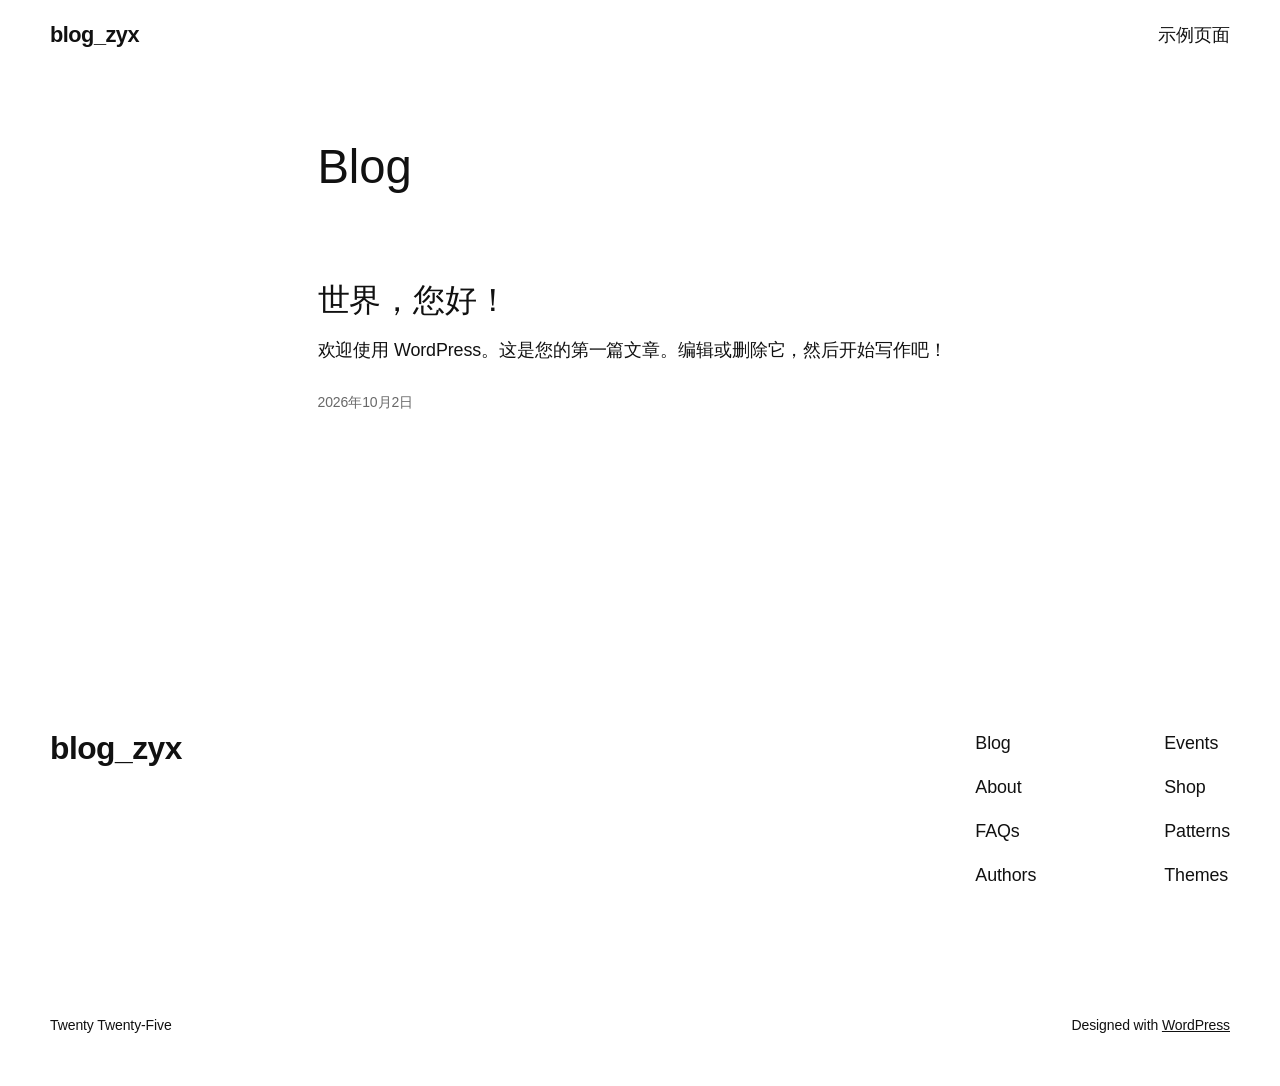
==== commit 1814246e: "Publish static WordPress export" ====
--- a/index.html
+++ b/index.html
@@ -13,55 +13,55 @@
 </style>
 <style id="wp-block-site-title-inline-css">
 .wp-block-site-title{box-sizing:border-box}.wp-block-site-title :where(a){color:inherit;font-family:inherit;font-size:inherit;font-style:inherit;font-weight:inherit;letter-spacing:inherit;line-height:inherit;text-decoration:inherit}
-/*# sourceURL=/wp-includes/blocks/site-title/style.min.css */
+/*# sourceURL=/n100-wordpress/wp-includes/blocks/site-title/style.min.css */
 </style>
 <style id="wp-block-page-list-inline-css">
 .wp-block-navigation .wp-block-page-list{align-items:var(--navigation-layout-align,initial);background-color:inherit;display:flex;flex-direction:var(--navigation-layout-direction,initial);flex-wrap:var(--navigation-layout-wrap,wrap);justify-content:var(--navigation-layout-justify,initial)}.wp-block-navigation .wp-block-navigation-item{background-color:inherit}.wp-block-page-list{box-sizing:border-box}
-/*# sourceURL=/wp-includes/blocks/page-list/style.min.css */
+/*# sourceURL=/n100-wordpress/wp-includes/blocks/page-list/style.min.css */
 </style>
 <style id="wp-block-navigation-inline-css">
 .wp-block-navigation{position:relative}.wp-block-navigation ul{margin-bottom:0;margin-left:0;margin-top:0;padding-left:0}.wp-block-navigation ul,.wp-block-navigation ul li{list-style:none}.wp-block-navigation .wp-block-navigation-item{align-items:center;background-color:inherit;display:flex;position:relative}.wp-block-navigation .wp-block-navigation-item .wp-block-navigation__submenu-container:empty{display:none}.wp-block-navigation .wp-block-navigation-item__content{display:block;z-index:1}.wp-block-navigation .wp-block-navigation-item__content.wp-block-navigation-item__content{color:inherit}.wp-block-navigation.has-text-decoration-underline .wp-block-navigation-item__content,.wp-block-navigation.has-text-decoration-underline .wp-block-navigation-item__content:active,.wp-block-navigation.has-text-decoration-underline .wp-block-navigation-item__content:focus{text-decoration:underline}.wp-block-navigation.has-text-decoration-line-through .wp-block-navigation-item__content,.wp-block-navigation.has-text-decoration-line-through .wp-block-navigation-item__content:active,.wp-block-navigation.has-text-decoration-line-through .wp-block-navigation-item__content:focus{text-decoration:line-through}.wp-block-navigation :where(a),.wp-block-navigation :where(a:active),.wp-block-navigation :where(a:focus){text-decoration:none}.wp-block-navigation .wp-block-navigation__submenu-icon{align-self:center;background-color:inherit;border:none;color:currentColor;display:inline-block;font-size:inherit;height:.6em;line-height:0;margin-left:.25em;padding:0;width:.6em}.wp-block-navigation .wp-block-navigation__submenu-icon svg{stroke:currentColor;display:inline-block;height:inherit;margin-top:.075em;width:inherit}.wp-block-navigation{--navigation-layout-justification-setting:flex-start;--navigation-layout-direction:row;--navigation-layout-wrap:wrap;--navigation-layout-justify:flex-start;--navigation-layout-align:center}.wp-block-navigation.is-vertical{--navigation-layout-direction:column;--navigation-layout-justify:initial;--navigation-layout-align:flex-start}.wp-block-navigation.no-wrap{--navigation-layout-wrap:nowrap}.wp-block-navigation.items-justified-center{--navigation-layout-justification-setting:center;--navigation-layout-justify:center}.wp-block-navigation.items-justified-center.is-vertical{--navigation-layout-align:center}.wp-block-navigation.items-justified-right{--navigation-layout-justification-setting:flex-end;--navigation-layout-justify:flex-end}.wp-block-navigation.items-justified-right.is-vertical{--navigation-layout-align:flex-end}.wp-block-navigation.items-justified-space-between{--navigation-layout-justification-setting:space-between;--navigation-layout-justify:space-between}:where(.wp-block-navigation) ul li{padding:0}.wp-block-navigation .has-child .wp-block-navigation__submenu-container{align-items:normal;background-color:inherit;color:inherit;display:flex;flex-direction:column;opacity:0;position:absolute;z-index:2}@media not (prefers-reduced-motion){.wp-block-navigation .has-child .wp-block-navigation__submenu-container{transition:opacity .1s linear}}.wp-block-navigation .has-child .wp-block-navigation__submenu-container{height:0;overflow:hidden;visibility:hidden;width:0}.wp-block-navigation .has-child .wp-block-navigation__submenu-container>.wp-block-navigation-item>.wp-block-navigation-item__content{display:flex;flex-grow:1;padding:.5em 1em}.wp-block-navigation .has-child .wp-block-navigation__submenu-container>.wp-block-navigation-item>.wp-block-navigation-item__content .wp-block-navigation__submenu-icon{margin-left:auto;margin-right:0}.wp-block-navigation .has-child .wp-block-navigation__submenu-container .wp-block-navigation-item__content{margin:0}.wp-block-navigation .has-child .wp-block-navigation__submenu-container{left:-1px;top:100%}@media (min-width:782px){.wp-block-navigation .has-child .wp-block-navigation__submenu-container .wp-block-navigation__submenu-container{left:100%;top:-1px}.wp-block-navigation .has-child .wp-block-navigation__submenu-container .wp-block-navigation__submenu-container:before{background:transparent;content:"";display:block;height:100%;position:absolute;right:100%;width:.5em}.wp-block-navigation .has-child .wp-block-navigation__submenu-container .wp-block-navigation__submenu-icon{margin-right:.25em}.wp-block-navigation .has-child .wp-block-navigation__submenu-container .wp-block-navigation__submenu-icon svg{transform:rotate(-90deg)}}@media (hover:hover){.wp-block-navigation .has-child:not(.open-on-click):hover>.wp-block-navigation__submenu-container{height:auto;min-width:200px;opacity:1;overflow:visible;visibility:visible;width:auto}}.wp-block-navigation .has-child .wp-block-navigation-submenu__toggle[aria-expanded=true]~.wp-block-navigation__submenu-container,.wp-block-navigation .has-child:not(.open-on-click):not(.open-on-hover-click):focus-within>.wp-block-navigation__submenu-container{height:auto;min-width:200px;opacity:1;overflow:visible;visibility:visible;width:auto}.wp-block-navigation .has-child.open-always{align-items:var(--navigation-layout-align,initial);flex-direction:var(--navigation-layout-direction,initial);flex-wrap:var(--navigation-layout-wrap,wrap);gap:var(--wp--style--block-gap,2em)}.wp-block-navigation .has-child.open-always,.wp-block-navigation .has-child.open-always .wp-block-navigation-item{justify-content:var(--navigation-layout-justify,initial)}.wp-block-navigation .has-child.open-always .wp-block-navigation__submenu-container,.wp-block-navigation .has-child.open-always.wp-block-navigation-submenu{gap:var(--wp--style--block-gap,2em)}.wp-block-navigation .has-child.open-always .wp-block-navigation-item,.wp-block-navigation .has-child.open-always .wp-block-navigation__submenu-container,.wp-block-navigation .has-child.open-always.wp-block-navigation-submenu{padding-bottom:0;padding-top:0}.wp-block-navigation .has-child.open-always .wp-block-navigation__submenu-container{padding-left:var(--wp--style--block-gap,2em);padding-right:var(--wp--style--block-gap,2em)}.wp-block-navigation .has-child.open-always .wp-block-navigation__submenu-container .wp-block-navigation-item__content{padding:0}.wp-block-navigation .has-child.open-always .wp-block-navigation__submenu-container>.wp-block-navigation-item>.wp-block-navigation-item__content,.wp-block-navigation .has-child.open-always>.wp-block-navigation-item__content{flex-grow:0}.wp-block-navigation .has-child.open-always>.wp-block-navigation__submenu-container{background-color:transparent;border:none;color:inherit;flex-basis:100%;height:auto;opacity:1;overflow:visible;position:static;visibility:visible;width:auto}.wp-block-navigation.has-background .has-child .wp-block-navigation__submenu-container{left:0;top:100%}@media (min-width:782px){.wp-block-navigation.has-background .has-child .wp-block-navigation__submenu-container .wp-block-navigation__submenu-container{left:100%;top:0}}.wp-block-navigation-submenu{display:flex;position:relative}.wp-block-navigation-submenu .wp-block-navigation__submenu-icon svg{stroke:currentColor}button.wp-block-navigation-item__content{background-color:transparent;border:none;color:currentColor;font-family:inherit;font-size:inherit;font-style:inherit;font-weight:inherit;letter-spacing:inherit;line-height:inherit;text-align:left;text-transform:inherit}.wp-block-navigation-submenu__toggle{cursor:pointer}.wp-block-navigation-submenu__toggle[aria-expanded=true]+.wp-block-navigation__submenu-icon>svg,.wp-block-navigation-submenu__toggle[aria-expanded=true]>svg{transform:rotate(180deg)}.wp-block-navigation-item.open-on-click .wp-block-navigation-submenu__toggle{padding-left:0;padding-right:.85em}.wp-block-navigation-item.open-on-click .wp-block-navigation-submenu__toggle+.wp-block-navigation__submenu-icon{margin-left:-.6em;pointer-events:none}.wp-block-navigation-item.open-on-click button.wp-block-navigation-item__content:not(.wp-block-navigation-submenu__toggle){padding:0}.wp-block-navigation .wp-block-page-list,.wp-block-navigation__container,.wp-block-navigation__responsive-close,.wp-block-navigation__responsive-container,.wp-block-navigation__responsive-container-content,.wp-block-navigation__responsive-dialog{gap:inherit}:where(.wp-block-navigation.has-background .wp-block-navigation-item a:not(.wp-element-button)),:where(.wp-block-navigation.has-background .wp-block-navigation-submenu a:not(.wp-element-button)){padding:.5em 1em}:where(.wp-block-navigation .wp-block-navigation__submenu-container .wp-block-navigation-item a:not(.wp-element-button)),:where(.wp-block-navigation .wp-block-navigation__submenu-container .wp-block-navigation-submenu a:not(.wp-element-button)),:where(.wp-block-navigation .wp-block-navigation__submenu-container .wp-block-navigation-submenu button.wp-block-navigation-item__content),:where(.wp-block-navigation .wp-block-navigation__submenu-container .wp-block-pages-list__item button.wp-block-navigation-item__content){padding:.5em 1em}.wp-block-navigation.items-justified-right .wp-block-navigation__container .has-child .wp-block-navigation__submenu-container,.wp-block-navigation.items-justified-right .wp-block-page-list>.has-child .wp-block-navigation__submenu-container,.wp-block-navigation.items-justified-space-between .wp-block-page-list>.has-child:last-child .wp-block-navigation__submenu-container,.wp-block-navigation.items-justified-space-between>.wp-block-navigation__container>.has-child:last-child .wp-block-navigation__submenu-container{left:auto;right:0}.wp-block-navigation.items-justified-right .wp-block-navigation__container .has-child .wp-block-navigation__submenu-container .wp-block-navigation__submenu-container,.wp-block-navigation.items-justified-right .wp-block-page-list>.has-child .wp-block-navigation__submenu-container .wp-block-navigation__submenu-container,.wp-block-navigation.items-justified-space-between .wp-block-page-list>.has-child:last-child .wp-block-navigation__submenu-container .wp-block-navigation__submenu-container,.wp-block-navigation.items-justified-space-between>.wp-block-navigation__container>.has-child:last-child .wp-block-navigation__submenu-container .wp-block-navigation__submenu-container{left:-1px;right:-1px}@media (min-width:782px){.wp-block-navigation.items-justified-right .wp-block-navigation__container .has-child .wp-block-navigation__submenu-container .wp-block-navigation__submenu-container,.wp-block-navigation.items-justified-right .wp-block-page-list>.has-child .wp-block-navigation__submenu-container .wp-block-navigation__submenu-container,.wp-block-navigation.items-justified-space-between .wp-block-page-list>.has-child:last-child .wp-block-navigation__submenu-container .wp-block-navigation__submenu-container,.wp-block-navigation.items-justified-space-between>.wp-block-navigation__container>.has-child:last-child .wp-block-navigation__submenu-container .wp-block-navigation__submenu-container{left:auto;right:100%}}.wp-block-navigation:not(.has-background) .wp-block-navigation__submenu-container{background-color:#fff;border:1px solid rgba(0,0,0,.15)}.wp-block-navigation.has-background .wp-block-navigation__submenu-container{background-color:inherit}.wp-block-navigation:not(.has-text-color) .wp-block-navigation__submenu-container{color:#000}.wp-block-navigation__container{align-items:var(--navigation-layout-align,initial);display:flex;flex-direction:var(--navigation-layout-direction,initial);flex-wrap:var(--navigation-layout-wrap,wrap);justify-content:var(--navigation-layout-justify,initial);list-style:none;margin:0;padding-left:0}.wp-block-navigation__container .is-responsive{display:none}.wp-block-navigation__container:only-child,.wp-block-page-list:only-child{flex-grow:1}@keyframes overlay-menu__fade-in-animation{0%{opacity:0;transform:translateY(.5em)}to{opacity:1;transform:translateY(0)}}.wp-block-navigation__responsive-container{bottom:0;display:none;left:0;position:fixed;right:0;top:0}.wp-block-navigation__responsive-container :where(.wp-block-navigation-item a){color:inherit}.wp-block-navigation__responsive-container .wp-block-navigation__responsive-container-content{align-items:var(--navigation-layout-align,initial);display:flex;flex-direction:var(--navigation-layout-direction,initial);flex-wrap:var(--navigation-layout-wrap,wrap);justify-content:var(--navigation-layout-justify,initial)}.wp-block-navigation__responsive-container:not(.is-menu-open.is-menu-open){background-color:inherit!important;color:inherit!important}.wp-block-navigation__responsive-container.is-menu-open{background-color:inherit;display:flex;flex-direction:column}@media not (prefers-reduced-motion){.wp-block-navigation__responsive-container.is-menu-open{animation:overlay-menu__fade-in-animation .1s ease-out;animation-fill-mode:forwards}}.wp-block-navigation__responsive-container.is-menu-open:not(.disable-default-overlay){padding:clamp(1rem,var(--wp--style--root--padding-top),20rem) clamp(1rem,var(--wp--style--root--padding-right),20rem) clamp(1rem,var(--wp--style--root--padding-bottom),20rem) clamp(1rem,var(--wp--style--root--padding-left),20rem)}.wp-block-navigation__responsive-container.is-menu-open{overflow:auto;z-index:100000}.wp-block-navigation__responsive-container.is-menu-open:not(.disable-default-overlay) .wp-block-navigation__responsive-container-content{padding-top:calc(2rem + 24px)}.wp-block-navigation__responsive-container.is-menu-open:where(:not(.disable-default-overlay)) .wp-block-navigation__responsive-container-content{align-items:var(--navigation-layout-justification-setting,inherit);display:flex;flex-direction:column;flex-wrap:nowrap;overflow:visible}.wp-block-navigation__responsive-container.is-menu-open:where(:not(.disable-default-overlay)) .wp-block-navigation__responsive-container-content,.wp-block-navigation__responsive-container.is-menu-open:where(:not(.disable-default-overlay)) .wp-block-navigation__responsive-container-content .wp-block-navigation__container,.wp-block-navigation__responsive-container.is-menu-open:where(:not(.disable-default-overlay)) .wp-block-navigation__responsive-container-content .wp-block-page-list{justify-content:flex-start}.wp-block-navigation__responsive-container.is-menu-open:where(:not(.disable-default-overlay)) .wp-block-navigation__responsive-container-content .wp-block-navigation__submenu-icon{display:none}.wp-block-navigation__responsive-container.is-menu-open:where(:not(.disable-default-overlay)) .wp-block-navigation__responsive-container-content .has-child .wp-block-navigation__submenu-container{border:none;height:auto;min-width:200px;opacity:1;overflow:initial;padding-left:2rem;padding-right:2rem;position:static;visibility:visible;width:auto}.wp-block-navigation__responsive-container.is-menu-open:where(:not(.disable-default-overlay)) .wp-block-navigation__responsive-container-content .wp-block-navigation__container,.wp-block-navigation__responsive-container.is-menu-open:where(:not(.disable-default-overlay)) .wp-block-navigation__responsive-container-content .wp-block-navigation__submenu-container{gap:inherit}.wp-block-navigation__responsive-container.is-menu-open:where(:not(.disable-default-overlay)) .wp-block-navigation__responsive-container-content .wp-block-navigation__submenu-container{padding-top:var(--wp--style--block-gap,2em)}.wp-block-navigation__responsive-container.is-menu-open:where(:not(.disable-default-overlay)) .wp-block-navigation__responsive-container-content .wp-block-navigation-item__content{padding:0}.wp-block-navigation__responsive-container.is-menu-open:where(:not(.disable-default-overlay)) .wp-block-navigation__responsive-container-content .wp-block-navigation-item,.wp-block-navigation__responsive-container.is-menu-open:where(:not(.disable-default-overlay)) .wp-block-navigation__responsive-container-content .wp-block-navigation__container,.wp-block-navigation__responsive-container.is-menu-open:where(:not(.disable-default-overlay)) .wp-block-navigation__responsive-container-content .wp-block-page-list{align-items:var(--navigation-layout-justification-setting,initial);display:flex;flex-direction:column}.wp-block-navigation__responsive-container.is-menu-open:where(:not(.disable-default-overlay)) .wp-block-navigation-item,.wp-block-navigation__responsive-container.is-menu-open:where(:not(.disable-default-overlay)) .wp-block-navigation-item .wp-block-navigation__submenu-container,.wp-block-navigation__responsive-container.is-menu-open:where(:not(.disable-default-overlay)) .wp-block-navigation__container,.wp-block-navigation__responsive-container.is-menu-open:where(:not(.disable-default-overlay)) .wp-block-page-list{background:transparent!important;color:inherit!important}.wp-block-navigation__responsive-container.is-menu-open:where(:not(.disable-default-overlay)) .wp-block-navigation__submenu-container.wp-block-navigation__submenu-container.wp-block-navigation__submenu-container.wp-block-navigation__submenu-container{left:auto;right:auto}.wp-block-navigation__responsive-container.disable-default-overlay .wp-block-navigation__overlay-container{display:none;width:100%}.wp-block-navigation__responsive-container.disable-default-overlay .wp-block-navigation__responsive-close{max-width:none}.wp-block-navigation__responsive-container.disable-default-overlay.is-menu-open .wp-block-navigation__responsive-container-content>:not(.wp-block-navigation__overlay-container){display:none}.wp-block-navigation__responsive-container.disable-default-overlay.is-menu-open .wp-block-navigation__responsive-container-content .wp-block-navigation__overlay-container{display:block}.wp-block-navigation__responsive-container.disable-default-overlay.is-menu-open .wp-block-navigation__responsive-container-content .wp-block-navigation__overlay-container .wp-block-navigation__submenu-container{left:0;right:auto}@media (min-width:600px){.wp-block-navigation__responsive-container:not(.hidden-by-default):not(.is-menu-open){background-color:inherit;display:block;position:relative;width:100%;z-index:auto}.wp-block-navigation__responsive-container:not(.hidden-by-default):not(.is-menu-open) .wp-block-navigation__responsive-container-close{display:none}.wp-block-navigation__responsive-container.is-menu-open .wp-block-navigation__submenu-container.wp-block-navigation__submenu-container.wp-block-navigation__submenu-container.wp-block-navigation__submenu-container{left:0}}.wp-block-navigation:not(.has-background) .wp-block-navigation__responsive-container.is-menu-open:not(.disable-default-overlay){background-color:#fff}.wp-block-navigation:not(.has-text-color) .wp-block-navigation__responsive-container.is-menu-open:not(.disable-default-overlay){color:#000}.wp-block-navigation__toggle_button_label{font-size:1rem;font-weight:700}.wp-block-navigation__responsive-container-close,.wp-block-navigation__responsive-container-open{background:transparent;border:none;color:currentColor;cursor:pointer;margin:0;padding:0;text-transform:inherit;vertical-align:middle}.wp-block-navigation__responsive-container-close svg,.wp-block-navigation__responsive-container-open svg{fill:currentColor;display:block;height:24px;pointer-events:none;width:24px}.wp-block-navigation__responsive-container-open{display:flex}.wp-block-navigation__responsive-container-open.wp-block-navigation__responsive-container-open.wp-block-navigation__responsive-container-open{font-family:inherit;font-size:inherit;font-weight:inherit}@media (min-width:600px){.wp-block-navigation__responsive-container-open:not(.always-shown){display:none}}.wp-block-navigation__responsive-container-close{position:absolute;right:0;top:0;z-index:2}.wp-block-navigation__responsive-container-close.wp-block-navigation__responsive-container-close.wp-block-navigation__responsive-container-close{font-family:inherit;font-size:inherit;font-weight:inherit}.disable-default-overlay .wp-block-navigation__responsive-container-close{right:clamp(1rem,var(--wp--style--root--padding-left),20rem);top:clamp(1rem,var(--wp--style--root--padding-left),20rem)}.wp-block-navigation__responsive-close{width:100%}.has-modal-open .wp-block-navigation__responsive-close{margin-left:auto;margin-right:auto;max-width:var(--wp--style--global--wide-size,100%)}.wp-block-navigation__responsive-close:focus{outline:none}.is-menu-open .wp-block-navigation__responsive-close,.is-menu-open .wp-block-navigation__responsive-container-content,.is-menu-open .wp-block-navigation__responsive-dialog{box-sizing:border-box}.wp-block-navigation__responsive-dialog{position:relative}.has-modal-open .admin-bar .is-menu-open:where(:not(.disable-default-overlay)) .wp-block-navigation__responsive-dialog{margin-top:46px}@media (min-width:782px){.has-modal-open .admin-bar .is-menu-open:where(:not(.disable-default-overlay)) .wp-block-navigation__responsive-dialog{margin-top:32px}}html.has-modal-open{overflow:hidden}
-/*# sourceURL=/wp-includes/blocks/navigation/style.min.css */
+/*# sourceURL=/n100-wordpress/wp-includes/blocks/navigation/style.min.css */
 </style>
 <style id="wp-block-group-inline-css">
 .wp-block-group{box-sizing:border-box}:where(.wp-block-group.wp-block-group-is-layout-constrained){position:relative}
-/*# sourceURL=/wp-includes/blocks/group/style.min.css */
+/*# sourceURL=/n100-wordpress/wp-includes/blocks/group/style.min.css */
 </style>
 <style id="wp-block-heading-inline-css">
 h1:where(.wp-block-heading).has-background,h2:where(.wp-block-heading).has-background,h3:where(.wp-block-heading).has-background,h4:where(.wp-block-heading).has-background,h5:where(.wp-block-heading).has-background,h6:where(.wp-block-heading).has-background{padding:1.25em 2.375em}h1.has-text-align-left[style*=writing-mode]:where([style*=vertical-lr]),h1.has-text-align-right[style*=writing-mode]:where([style*=vertical-rl]),h2.has-text-align-left[style*=writing-mode]:where([style*=vertical-lr]),h2.has-text-align-right[style*=writing-mode]:where([style*=vertical-rl]),h3.has-text-align-left[style*=writing-mode]:where([style*=vertical-lr]),h3.has-text-align-right[style*=writing-mode]:where([style*=vertical-rl]),h4.has-text-align-left[style*=writing-mode]:where([style*=vertical-lr]),h4.has-text-align-right[style*=writing-mode]:where([style*=vertical-rl]),h5.has-text-align-left[style*=writing-mode]:where([style*=vertical-lr]),h5.has-text-align-right[style*=writing-mode]:where([style*=vertical-rl]),h6.has-text-align-left[style*=writing-mode]:where([style*=vertical-lr]),h6.has-text-align-right[style*=writing-mode]:where([style*=vertical-rl]){rotate:180deg}
-/*# sourceURL=/wp-includes/blocks/heading/style.min.css */
+/*# sourceURL=/n100-wordpress/wp-includes/blocks/heading/style.min.css */
 </style>
 <style id="wp-block-post-title-inline-css">
 .wp-block-post-title{box-sizing:border-box;word-break:break-word}.wp-block-post-title :where(a){display:inline-block;font-family:inherit;font-size:inherit;font-style:inherit;font-weight:inherit;letter-spacing:inherit;line-height:inherit;text-decoration:inherit}
-/*# sourceURL=/wp-includes/blocks/post-title/style.min.css */
+/*# sourceURL=/n100-wordpress/wp-includes/blocks/post-title/style.min.css */
 </style>
 <style id="wp-block-paragraph-inline-css">
 .is-small-text{font-size:.875em}.is-regular-text{font-size:1em}.is-large-text{font-size:2.25em}.is-larger-text{font-size:3em}.has-drop-cap:not(:focus):first-letter{float:left;font-size:8.4em;font-style:normal;font-weight:100;line-height:.68;margin:.05em .1em 0 0;text-transform:uppercase}body.rtl .has-drop-cap:not(:focus):first-letter{float:none;margin-left:.1em}p.has-drop-cap.has-background{overflow:hidden}:root :where(p.has-background){padding:1.25em 2.375em}:where(p.has-text-color:not(.has-link-color)) a{color:inherit}p.has-text-align-left[style*="writing-mode:vertical-lr"],p.has-text-align-right[style*="writing-mode:vertical-rl"]{rotate:180deg}
-/*# sourceURL=/wp-includes/blocks/paragraph/style.min.css */
+/*# sourceURL=/n100-wordpress/wp-includes/blocks/paragraph/style.min.css */
 </style>
 <style id="wp-block-post-content-inline-css">
 .wp-block-post-content{display:flow-root}
-/*# sourceURL=/wp-includes/blocks/post-content/style.min.css */
+/*# sourceURL=/n100-wordpress/wp-includes/blocks/post-content/style.min.css */
 </style>
 <style id="wp-block-post-date-inline-css">
 .wp-block-post-date{box-sizing:border-box}
-/*# sourceURL=/wp-includes/blocks/post-date/style.min.css */
+/*# sourceURL=/n100-wordpress/wp-includes/blocks/post-date/style.min.css */
 </style>
 <style id="wp-block-post-template-inline-css">
 .wp-block-post-template{box-sizing:border-box;list-style:none;margin-bottom:0;margin-top:0;max-width:100%;padding:0}.wp-block-post-template.is-flex-container{display:flex;flex-direction:row;flex-wrap:wrap;gap:1.25em}.wp-block-post-template.is-flex-container>li{margin:0;width:100%}@media (min-width:600px){.wp-block-post-template.is-flex-container.is-flex-container.columns-2>li{width:calc(50% - .625em)}.wp-block-post-template.is-flex-container.is-flex-container.columns-3>li{width:calc(33.33333% - .83333em)}.wp-block-post-template.is-flex-container.is-flex-container.columns-4>li{width:calc(25% - .9375em)}.wp-block-post-template.is-flex-container.is-flex-container.columns-5>li{width:calc(20% - 1em)}.wp-block-post-template.is-flex-container.is-flex-container.columns-6>li{width:calc(16.66667% - 1.04167em)}}@media (max-width:600px){.wp-block-post-template-is-layout-grid[class*=columns-]:not(.has-native-responsive-grid){grid-template-columns:1fr}}.wp-block-post-template-is-layout-constrained>li>.alignright,.wp-block-post-template-is-layout-flow>li>.alignright{float:right;margin-inline-end:0;margin-inline-start:2em}.wp-block-post-template-is-layout-constrained>li>.alignleft,.wp-block-post-template-is-layout-flow>li>.alignleft{float:left;margin-inline-end:2em;margin-inline-start:0}.wp-block-post-template-is-layout-constrained>li>.aligncenter,.wp-block-post-template-is-layout-flow>li>.aligncenter{margin-inline-end:auto;margin-inline-start:auto}
-/*# sourceURL=/wp-includes/blocks/post-template/style.min.css */
+/*# sourceURL=/n100-wordpress/wp-includes/blocks/post-template/style.min.css */
 </style>
 <style id="wp-block-spacer-inline-css">
 .wp-block-spacer{clear:both}
-/*# sourceURL=/wp-includes/blocks/spacer/style.min.css */
+/*# sourceURL=/n100-wordpress/wp-includes/blocks/spacer/style.min.css */
 </style>
 <style id="wp-block-columns-inline-css">
 .wp-block-columns{box-sizing:border-box;display:flex;flex-wrap:wrap!important}@media (min-width:782px){.wp-block-columns{flex-wrap:nowrap!important}}.wp-block-columns{align-items:normal!important}.wp-block-columns.are-vertically-aligned-top{align-items:flex-start}.wp-block-columns.are-vertically-aligned-center{align-items:center}.wp-block-columns.are-vertically-aligned-bottom{align-items:flex-end}@media (max-width:781px){.wp-block-columns:not(.is-not-stacked-on-mobile)>.wp-block-column{flex-basis:100%!important}}@media (min-width:782px){.wp-block-columns:not(.is-not-stacked-on-mobile)>.wp-block-column{flex-basis:0;flex-grow:1}.wp-block-columns:not(.is-not-stacked-on-mobile)>.wp-block-column[style*=flex-basis]{flex-grow:0}}.wp-block-columns.is-not-stacked-on-mobile{flex-wrap:nowrap!important}.wp-block-columns.is-not-stacked-on-mobile>.wp-block-column{flex-basis:0;flex-grow:1}.wp-block-columns.is-not-stacked-on-mobile>.wp-block-column[style*=flex-basis]{flex-grow:0}:where(.wp-block-columns){margin-bottom:1.75em}:where(.wp-block-columns.has-background){padding:1.25em 2.375em}.wp-block-column{flex-grow:1;min-width:0;overflow-wrap:break-word;word-break:break-word}.wp-block-column.is-vertically-aligned-top{align-self:flex-start}.wp-block-column.is-vertically-aligned-center{align-self:center}.wp-block-column.is-vertically-aligned-bottom{align-self:flex-end}.wp-block-column.is-vertically-aligned-stretch{align-self:stretch}.wp-block-column.is-vertically-aligned-bottom,.wp-block-column.is-vertically-aligned-center,.wp-block-column.is-vertically-aligned-top{width:100%}
-/*# sourceURL=/wp-includes/blocks/columns/style.min.css */
+/*# sourceURL=/n100-wordpress/wp-includes/blocks/columns/style.min.css */
 </style>
 <style id="wp-block-navigation-link-inline-css">
 .wp-block-navigation .wp-block-navigation-item__label{overflow-wrap:break-word}.wp-block-navigation .wp-block-navigation-item__description{display:none}.link-ui-tools{outline:1px solid #f0f0f0;padding:8px}.link-ui-block-inserter{padding-top:8px}.link-ui-block-inserter__back{margin-left:8px;text-transform:uppercase}
-/*# sourceURL=/wp-includes/blocks/navigation-link/style.min.css */
+/*# sourceURL=/n100-wordpress/wp-includes/blocks/navigation-link/style.min.css */
 </style>
 <style id="wp-emoji-styles-inline-css">
 
@@ -109,17 +109,17 @@
 </style>
 <style id="twentytwentyfive-style-inline-css">
 a{text-decoration-thickness:1px!important;text-underline-offset:.1em}:where(.wp-site-blocks :focus){outline-width:2px;outline-style:solid}.wp-block-navigation .wp-block-navigation-submenu .wp-block-navigation-item:not(:last-child){margin-bottom:3px}.wp-block-navigation .wp-block-navigation-item .wp-block-navigation-item__content{outline-offset:4px}.wp-block-navigation .wp-block-navigation-item ul.wp-block-navigation__submenu-container .wp-block-navigation-item__content{outline-offset:0}blockquote,caption,figcaption,h1,h2,h3,h4,h5,h6,p{text-wrap:pretty}.more-link{display:block}:where(pre){overflow-x:auto}
-/*# sourceURL=/wp-content/themes/twentytwentyfive/style.min.css */
-</style>
-<link rel="EditURI" type="application/rsd+xml" title="RSD" href="/xmlrpc.php?rsd">
+/*# sourceURL=/n100-wordpress/wp-content/themes/twentytwentyfive/style.min.css */
+</style>
+<link rel="EditURI" type="application/rsd+xml" title="RSD" href="/n100-wordpress/xmlrpc.php?rsd">
 <meta name="generator" content="WordPress 7.1.2">
 <script id="wp-importmap" type="importmap">
-{"imports":{"@wordpress/interactivity":"/wp-includes/js/dist/script-modules/interactivity/index.min.js?ver=efaa5193bbad9c60ffd1"}}
-</script>
-<link rel="modulepreload" href="/wp-includes/js/dist/script-modules/interactivity/index.min.js?ver=efaa5193bbad9c60ffd1" id="@wordpress/interactivity-js-modulepreload" fetchpriority="low">
+{"imports":{"@wordpress/interactivity":"/n100-wordpress/wp-includes/js/dist/script-modules/interactivity/index.min.js?ver=efaa5193bbad9c60ffd1"}}
+</script>
+<link rel="modulepreload" href="/n100-wordpress/wp-includes/js/dist/script-modules/interactivity/index.min.js?ver=efaa5193bbad9c60ffd1" id="@wordpress/interactivity-js-modulepreload" fetchpriority="low">
 <style class="wp-fonts-local">
-@font-face{font-family:Manrope;font-style:normal;font-weight:200 800;font-display:fallback;src:url('/wp-content/themes/twentytwentyfive/assets/fonts/manrope/Manrope-VariableFont_wght.woff2') format('woff2');}
-@font-face{font-family:"Fira Code";font-style:normal;font-weight:300 700;font-display:fallback;src:url('/wp-content/themes/twentytwentyfive/assets/fonts/fira-code/FiraCode-VariableFont_wght.woff2') format('woff2');}
+@font-face{font-family:Manrope;font-style:normal;font-weight:200 800;font-display:fallback;src:url('/n100-wordpress/wp-content/themes/twentytwentyfive/assets/fonts/manrope/Manrope-VariableFont_wght.woff2') format('woff2');}
+@font-face{font-family:"Fira Code";font-style:normal;font-weight:300 700;font-display:fallback;src:url('/n100-wordpress/wp-content/themes/twentytwentyfive/assets/fonts/fira-code/FiraCode-VariableFont_wght.woff2') format('woff2');}
 </style>
 </head>
 
@@ -131,7 +131,7 @@
 	<div class="wp-block-group has-global-padding is-layout-constrained wp-block-group-is-layout-constrained">
 		
 		<div class="wp-block-group alignwide is-content-justification-space-between is-nowrap is-layout-flex wp-container-core-group-is-layout-ec1e7a1e wp-block-group-is-layout-flex" style="padding-top:var(--wp--preset--spacing--30);padding-bottom:var(--wp--preset--spacing--30)">
-			<p class="wp-block-site-title"><a href="/" target="_self" rel="home" aria-current="page">blog_zyx</a></p>
+			<p class="wp-block-site-title"><a href="/n100-wordpress/" target="_self" rel="home" aria-current="page">blog_zyx</a></p>
 			
 			<div class="wp-block-group is-content-justification-right is-nowrap is-layout-flex wp-container-core-group-is-layout-fbffc046 wp-block-group-is-layout-flex">
 				<nav class="is-responsive items-justified-right wp-block-navigation is-content-justification-right is-layout-flex wp-container-core-navigation-is-layout-6e943505 wp-block-navigation-is-layout-flex" data-wp-interactive="core/navigation" data-wp-context='{"overlayOpenedBy":{"click":false,"hover":false,"focus":false},"type":"overlay","roleAttribute":"","ariaLabel":"\u83dc\u5355"}'><button aria-haspopup="dialog" aria-label="打开菜单" class="wp-block-navigation__responsive-container-open" data-wp-on--click="actions.openMenuOnClick" data-wp-on--keydown="actions.handleMenuKeydown"><svg width="24" height="24" xmlns="http://www.w3.org/2000/svg" viewbox="0 0 24 24" aria-hidden="true" focusable="false"><path d="M4 7.5h16v1.5H4z"></path><path d="M4 15h16v1.5H4z"></path></svg></button>
@@ -140,7 +140,7 @@
 						<div class="wp-block-navigation__responsive-dialog" data-wp-bind--aria-modal="state.ariaModal" data-wp-bind--aria-label="state.ariaLabel" data-wp-bind--role="state.roleAttribute">
 							<button aria-label="关闭菜单" class="wp-block-navigation__responsive-container-close" data-wp-on--click="actions.closeMenuOnClick"><svg xmlns="http://www.w3.org/2000/svg" viewbox="0 0 24 24" width="24" height="24" aria-hidden="true" focusable="false"><path d="m13.06 12 6.47-6.47-1.06-1.06L12 10.94 5.53 4.47 4.47 5.53 10.94 12l-6.47 6.47 1.06 1.06L12 13.06l6.47 6.47 1.06-1.06L13.06 12Z"></path></svg></button>
 							<div class="wp-block-navigation__responsive-container-content" data-wp-watch="callbacks.focusFirstElement" id="modal-1-content">
-								<ul class="wp-block-navigation__container is-responsive items-justified-right wp-block-navigation"><ul class="wp-block-page-list"><li class="wp-block-pages-list__item wp-block-navigation-item open-on-hover-click"><a class="wp-block-pages-list__item__link wp-block-navigation-item__content" href="/sample-page/">示例页面</a></li></ul></ul>
+								<ul class="wp-block-navigation__container is-responsive items-justified-right wp-block-navigation"><ul class="wp-block-page-list"><li class="wp-block-pages-list__item wp-block-navigation-item open-on-hover-click"><a class="wp-block-pages-list__item__link wp-block-navigation-item__content" href="/n100-wordpress/sample-page/">示例页面</a></li></ul></ul>
 								
 							</div>
 						</div>
@@ -169,11 +169,11 @@
 		
 		<div class="wp-block-group alignfull has-global-padding is-layout-constrained wp-block-group-is-layout-constrained" style="padding-top:var(--wp--preset--spacing--60);padding-bottom:var(--wp--preset--spacing--60)">
 			
-			<h2 class="wp-block-post-title has-x-large-font-size"><a href="/hello-world/" target="_self">世界，您好！</a></h2>
+			<h2 class="wp-block-post-title has-x-large-font-size"><a href="/n100-wordpress/hello-world/" target="_self">世界，您好！</a></h2>
 			<div class="entry-content alignfull wp-block-post-content has-medium-font-size has-global-padding is-layout-constrained wp-block-post-content-is-layout-constrained">
 <p class="wp-block-paragraph">欢迎使用 WordPress。这是您的第一篇文章。编辑或删除它，然后开始写作吧！</p>
 </div>
-			<div style="margin-top:var(--wp--preset--spacing--40)" class="wp-block-post-date has-small-font-size"><a href="/hello-world/"><time datetime="2026-10-02T16:32:43+08:00">2026年10月2日</time></a></div>
+			<div style="margin-top:var(--wp--preset--spacing--40)" class="wp-block-post-date has-small-font-size"><a href="/n100-wordpress/hello-world/"><time datetime="2026-10-02T16:32:43+08:00">2026年10月2日</time></a></div>
 		</div>
 		
 	</li></ul>
@@ -204,7 +204,7 @@
 			
 			<div class="wp-block-columns is-layout-flex wp-container-core-columns-is-layout-794e3cfa wp-block-columns-is-layout-flex">
 				
-				<div class="wp-block-column is-layout-flow wp-block-column-is-layout-flow" style="flex-basis:100%"><h2 class="wp-block-site-title"><a href="/" target="_self" rel="home" aria-current="page">blog_zyx</a></h2>
+				<div class="wp-block-column is-layout-flow wp-block-column-is-layout-flow" style="flex-basis:100%"><h2 class="wp-block-site-title"><a href="/n100-wordpress/" target="_self" rel="home" aria-current="page">blog_zyx</a></h2>
 
 				
 				</div>
@@ -255,14 +255,14 @@
 <script type="speculationrules">
 {"prefetch":[{"source":"document","where":{"and":[{"href_matches":"/*"},{"not":{"href_matches":["/wp-*.php","/wp-admin/*","/wp-content/uploads/*","/wp-content/*","/wp-content/plugins/*","/wp-content/themes/twentytwentyfive/*","/*\\?(.+)"]}},{"not":{"selector_matches":"a[rel~=\"nofollow\"]"}},{"not":{"selector_matches":".no-prefetch, .no-prefetch a"}}]},"eagerness":"conservative"}]}
 </script>
-<script data-wp-router-options="{&quot;loadOnClientNavigation&quot;:true}" fetchpriority="low" id="@wordpress/block-library/navigation/view-js-module" src="/wp-includes/js/dist/script-modules/block-library/navigation/view.min.js?ver=1bf28ded04f9f188bdcb" type="module"></script>
+<script data-wp-router-options="{&quot;loadOnClientNavigation&quot;:true}" fetchpriority="low" id="@wordpress/block-library/navigation/view-js-module" src="/n100-wordpress/wp-includes/js/dist/script-modules/block-library/navigation/view.min.js?ver=1bf28ded04f9f188bdcb" type="module"></script>
 <script id="wp-emoji-settings" type="application/json">
-{"baseUrl":"https://s.w.org/images/core/emoji/17.0.2/72x72/","ext":".png","svgUrl":"https://s.w.org/images/core/emoji/17.0.2/svg/","svgExt":".svg","source":{"concatemoji":"/wp-includes/js/wp-emoji-release.min.js?ver=7.1.2"}}
+{"baseUrl":"https://s.w.org/images/core/emoji/17.0.2/72x72/","ext":".png","svgUrl":"https://s.w.org/images/core/emoji/17.0.2/svg/","svgExt":".svg","source":{"concatemoji":"/n100-wordpress/wp-includes/js/wp-emoji-release.min.js?ver=7.1.2"}}
 </script>
 <script type="module">
 /*! This file is auto-generated */
 var e="script#wp-emoji-settings",t=document.querySelector(e);if(!(t instanceof HTMLScriptElement))throw new Error("Element missing: "+e);const r=JSON.parse(t.text),s=(window._wpemojiSettings=r,"wpEmojiSettingsSupports"),o=["flag","emoji"];function i(e){try{var t={supportTests:e,timestamp:(new Date).valueOf()};sessionStorage.setItem(s,JSON.stringify(t))}catch(e){}}function c(e,t,n){e.clearRect(0,0,e.canvas.width,e.canvas.height),e.fillText(t,0,0);t=new Uint32Array(e.getImageData(0,0,e.canvas.width,e.canvas.height).data);e.clearRect(0,0,e.canvas.width,e.canvas.height),e.fillText(n,0,0);const r=new Uint32Array(e.getImageData(0,0,e.canvas.width,e.canvas.height).data);return t.every((e,t)=>e===r[t])}function p(e,t){e.clearRect(0,0,e.canvas.width,e.canvas.height),e.fillText(t,0,0);var n=e.getImageData(16,16,1,1);for(let e=0;e<n.data.length;e++)if(0!==n.data[e])return!1;return!0}function u(e,t,n,r){switch(t){case"flag":return n(e,"\ud83c\udff3\ufe0f\u200d\u26a7\ufe0f","\ud83c\udff3\ufe0f\u200b\u26a7\ufe0f")?!1:!n(e,"\ud83c\udde8\ud83c\uddf6","\ud83c\udde8\u200b\ud83c\uddf6")&&!n(e,"\ud83c\udff4\udb40\udc67\udb40\udc62\udb40\udc65\udb40\udc6e\udb40\udc67\udb40\udc7f","\ud83c\udff4\u200b\udb40\udc67\u200b\udb40\udc62\u200b\udb40\udc65\u200b\udb40\udc6e\u200b\udb40\udc67\u200b\udb40\udc7f");case"emoji":return!r(e,"\ud83e\u1fac8")}return!1}function f(e,t,n,r){let a;const s=(a="undefined"!=typeof WorkerGlobalScope&&self instanceof WorkerGlobalScope?new OffscreenCanvas(300,150):document.createElement("canvas")).getContext("2d",{willReadFrequently:!0}),o=(s.textBaseline="top",s.font="600 32px Arial",{});return e.forEach(e=>{o[e]=t(s,e,n,r)}),o}function a(e){var t=document.createElement("script");t.src=e,t.defer=!0,document.head.appendChild(t)}r.supports={everything:!0,everythingExceptFlag:!0},new Promise(t=>{let n=function(){try{var e=JSON.parse(sessionStorage.getItem(s));if("object"==typeof e&&"number"==typeof e.timestamp&&(new Date).valueOf()<e.timestamp+604800&&"object"==typeof e.supportTests)return e.supportTests}catch(e){}return null}();if(!n){if("undefined"!=typeof Worker&&"undefined"!=typeof OffscreenCanvas&&"undefined"!=typeof URL&&URL.createObjectURL&&"undefined"!=typeof Blob)try{var e="postMessage("+f.toString()+"("+[JSON.stringify(o),u.toString(),c.toString(),p.toString()].join(",")+"));",r=new Blob([e],{type:"text/javascript"});const a=new Worker(URL.createObjectURL(r),{name:"wpTestEmojiSupports"});return void(a.onmessage=e=>{i(n=e.data),a.terminate(),t(n)})}catch(e){}i(n=f(o,u,c,p))}t(n)}).then(e=>{for(const n in e)r.supports[n]=e[n],r.supports.everything=r.supports.everything&&r.supports[n],"flag"!==n&&(r.supports.everythingExceptFlag=r.supports.everythingExceptFlag&&r.supports[n]);var t;r.supports.everythingExceptFlag=r.supports.everythingExceptFlag&&!r.supports.flag,r.supports.everything||((t=r.source||{}).concatemoji?a(t.concatemoji):t.wpemoji&&t.twemoji&&(a(t.twemoji),a(t.wpemoji)))});
-//# sourceURL=/wp-includes/js/wp-emoji-loader.min.js
+//# sourceURL=/n100-wordpress/wp-includes/js/wp-emoji-loader.min.js
 </script>
 </body>
 </html>
